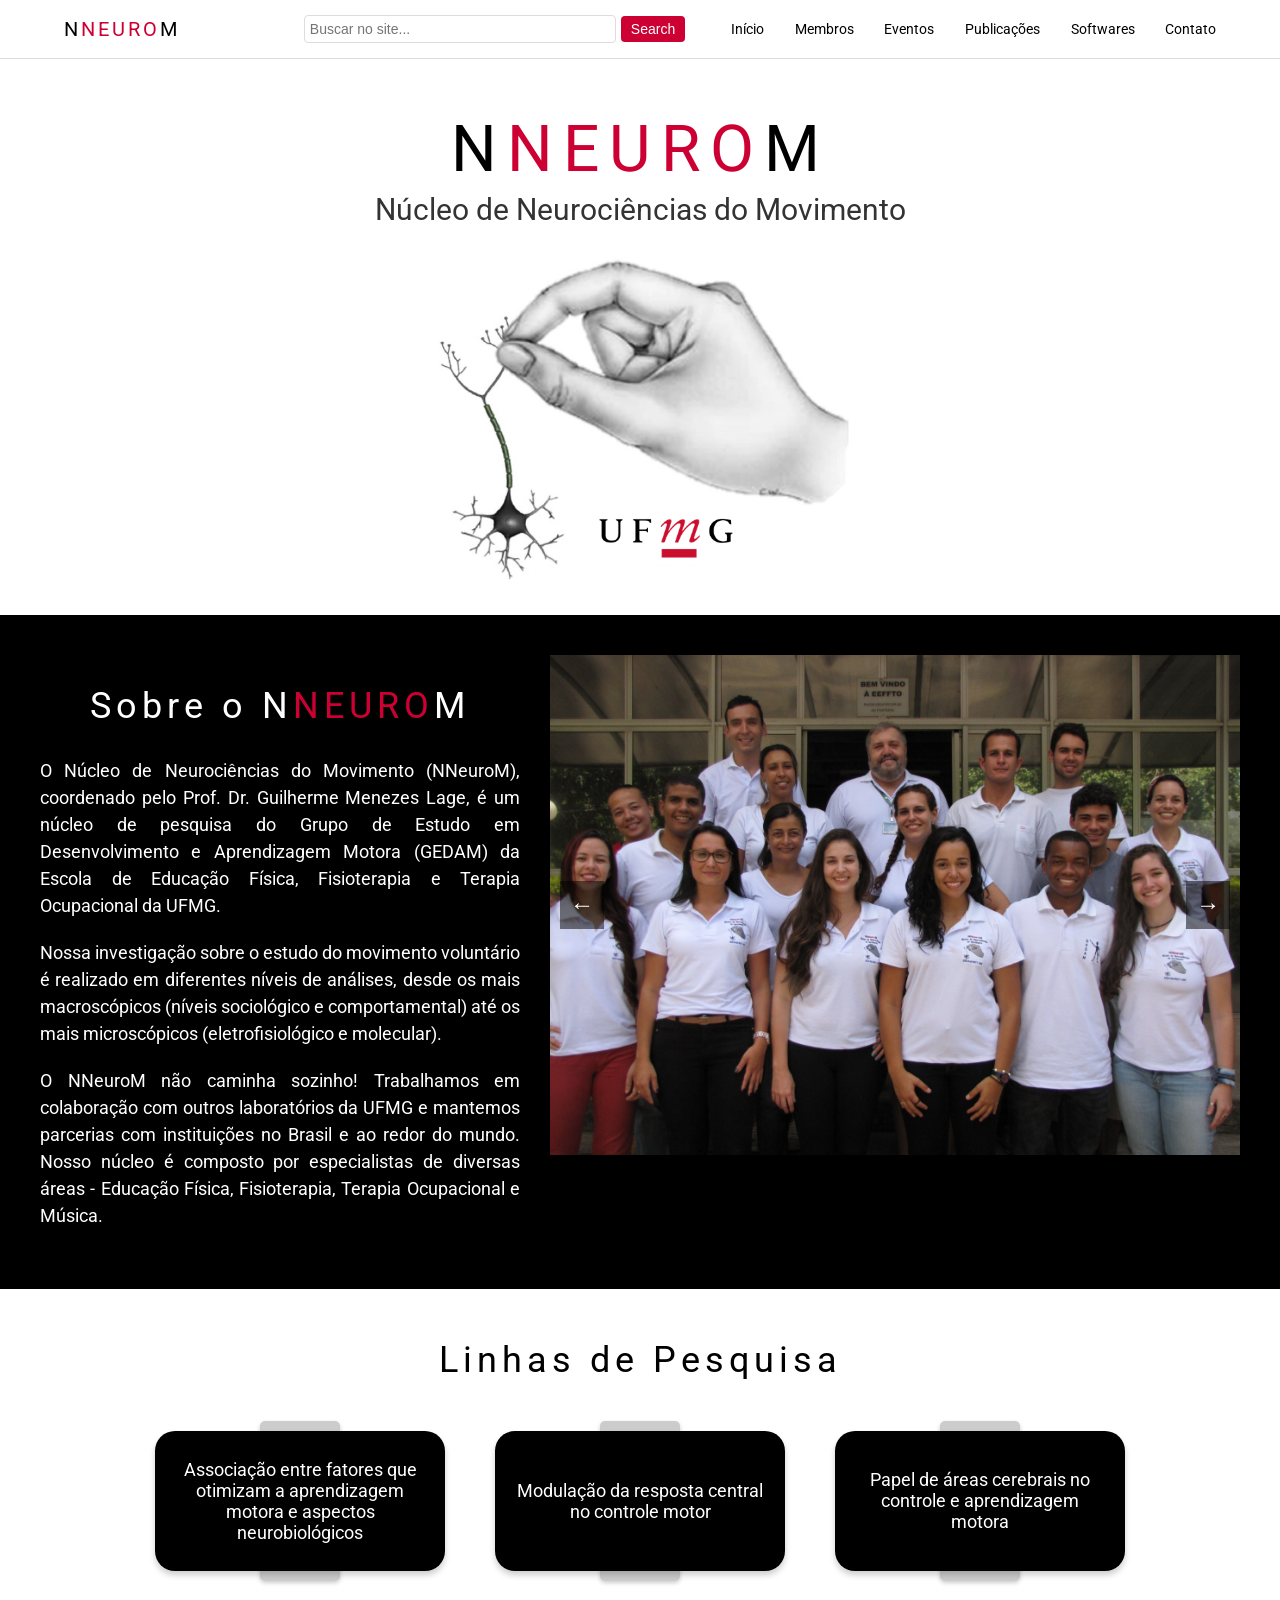
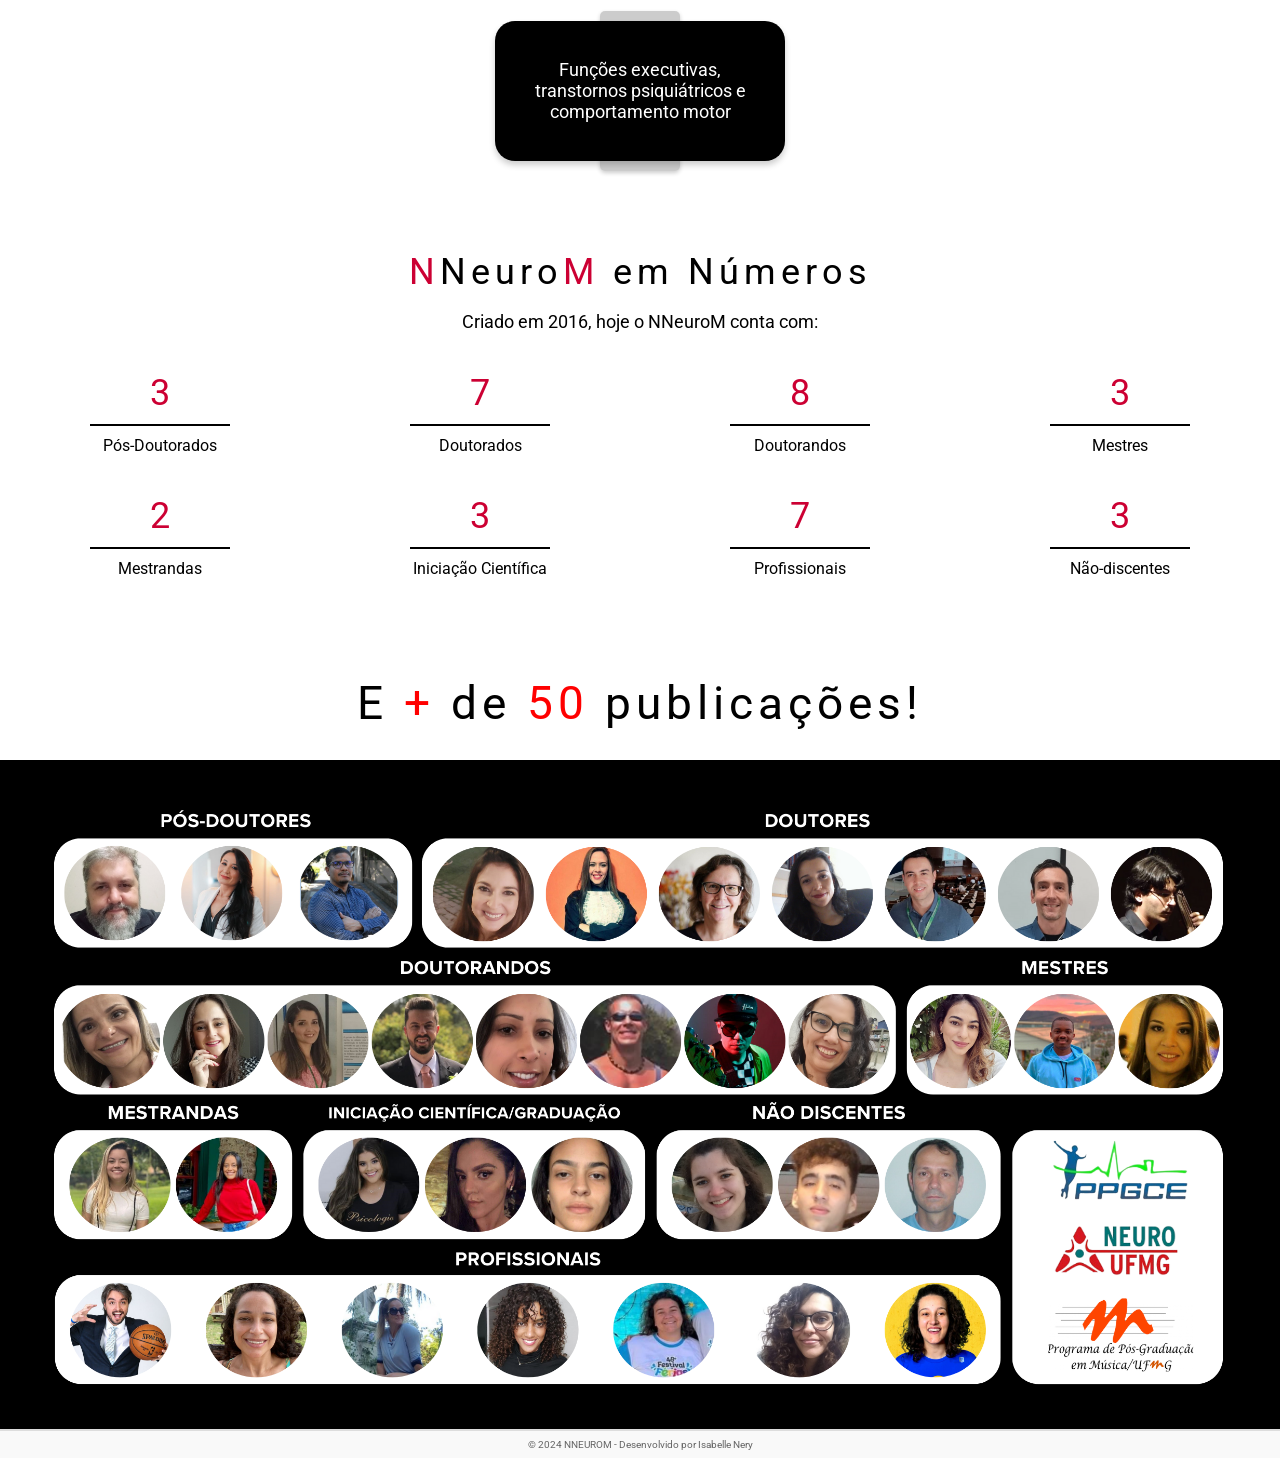
==== index.html @ 749519cb "Update index.html" ====
<!DOCTYPE html>
<html lang="pt-br">

<head>
    <meta charset="UTF-8">
    <meta name="viewport" content="width=device-width, initial-scale=1.0">
    <title>Início - NNeuroM</title>
    <link rel="preconnect" href="https://fonts.googleapis.com">
    <link rel="preconnect" href="https://fonts.gstatic.com" crossorigin>
    <link href="https://fonts.googleapis.com/css2?family=Roboto:wght@400;700&display=swap" rel="stylesheet">   
</head>

<body>
    <header>
        <div class="logo">
            <a href="index.html">
                <span class="black">N</span><span class="red">NEURO</span><span class="black">M</span>
            </a>
        </div>
        <div class="search-container">
            <input type="text" placeholder="Buscar no site...">
            <button>Search</button>
        </div>
        <nav>
            <ul>
                <li><a href="index.html">Início</a></li>
                <li><a href="membros.html">Membros</a></li>
                <li><a href="eventos.html">Eventos</a></li>
                <li><a href="publicacoes.html">Publicações</a></li>
                <li><a href="softwares.html">Softwares</a></li>
                <li><a href="contato.html">Contato</a></li>
            </ul>
        </nav>
    </header>

    <main>        
        <section class="section-1">
            <h1>
                <span class="black">N</span><span class="red">NEURO</span><span class="black">M</span>
            </h1>
            <h2>Núcleo de Neurociências do Movimento</h2>
            <img src="mao.png" alt="Logo">
        </section>

        <section class="section-2">
            <div class="section-2-left">
                <div class="section-2-text">
                    <h2>
                        Sobre o <span class="white">N</span><span class="red">NEURO</span><span class="white">M</span>
                    </h2>
                    <p>O Núcleo de Neurociências do Movimento (NNeuroM), coordenado pelo Prof. Dr. Guilherme Menezes Lage, é um núcleo de pesquisa do Grupo de Estudo em Desenvolvimento e Aprendizagem Motora (GEDAM) da Escola de Educação Física, Fisioterapia e Terapia Ocupacional da UFMG.</p>
                    <p>Nossa investigação sobre o estudo do movimento voluntário é realizado em diferentes níveis de análises, desde os mais macroscópicos (níveis sociológico e comportamental) até os mais microscópicos (eletrofisiológico e molecular).</p>
                    <p>O NNeuroM não caminha sozinho! Trabalhamos em colaboração com outros laboratórios da UFMG e mantemos parcerias com instituições no Brasil e ao redor do mundo. Nosso núcleo é composto por especialistas de diversas áreas - Educação Física, Fisioterapia, Terapia Ocupacional e Música.</p>
                </div>
            </div>
            <div class="gallery">
                <button class="arrow left" onclick="prevImage()">&#8592;</button>
                <img src="galeria7.jpg" alt="Imagem 1" class="active">
                <img src="galeria1.jpg" alt="Imagem 2">
                <img src="galeria11.jpg" alt="Imagem 3">
                <img src="galeria12.jpg" alt="Imagem 4">
                <img src="galeria13.jpeg" alt="Imagem 5">
                <img src="galeria2.jpg" alt="Imagem 6">
                <img src="galeria3.jpg" alt="Imagem 7">
                <img src="galeria4.jpg" alt="Imagem 8">
                <img src="galeria6.jpg" alt="Imagem 9">
                <img src="galeria8.jpg" alt="Imagem 10">
                <img src="galeria9.jpg" alt="Imagem 11">
                <button class="arrow right" onclick="nextImage()">&#8594;</button>
            </div>
        </section>

        <section class="section-3">
            <h2>Linhas de Pesquisa</h2>           
            <div class="research-container">
                <div class="research-item">
                    <p>Associação entre fatores que otimizam a aprendizagem motora e aspectos neurobiológicos</p>
                </div>
                <div class="research-item">
                    <p>Modulação da resposta central no controle motor</p>
                </div>
                <div class="research-item">
                    <p>Papel de áreas cerebrais no controle e aprendizagem motora</p>
                </div>
                <div class="research-item">
                    <p>Funções executivas, transtornos psiquiátricos e comportamento motor</p>
                </div>
            </div>
        </section>
     
        <section class="section-4">
            <h2><span class="red">N</span>Neuro<span class="red">M</span> em Números</h2>
            <p>Criado em 2016, hoje o NNeuroM conta com:</p>
            <div class="numbers-container">
                <div class="number-item">
                    <h3 class="number red">3</h3>
                    <div class="divider"></div>
                    <p>Pós-Doutorados</p>
                </div>
                <div class="number-item">
                    <h3 class="number red">7</h3>
                    <div class="divider"></div>
                    <p>Doutorados</p>
                </div>
                <div class="number-item">
                    <h3 class="number red">8</h3>
                    <div class="divider"></div>
                    <p>Doutorandos</p>
                </div>
                <div class="number-item">
                    <h3 class="number red">3</h3>
                    <div class="divider"></div>
                    <p>Mestres</p>
                </div>
                <div class="number-item">
                    <h3 class="number red">2</h3>
                    <div class="divider"></div>
                    <p>Mestrandas</p>
                </div>
                <div class="number-item">
                    <h3 class="number red">3</h3>
                    <div class="divider"></div>
                    <p>Iniciação Científica</p>
                </div>
                <div class="number-item">
                    <h3 class="number red">7</h3>
                    <div class="divider"></div>
                    <p>Profissionais</p>
                </div>
                <div class="number-item">
                    <h3 class="number red">3</h3>
                    <div class="divider"></div>
                    <p>Não-discentes</p>
                </div>
            </div>
        </section>

        <section class="section-5">
            <h1><span style="color: black;">E </span><span style="color: red;">+</span><span style="color: black;"> de </span><span style="color: red;">50</span><span style="color: black;"> publicações! </span></h1>
        </section>
        
        <section class="section-6">
            <img src="galeria16.png" alt="NNEUROM">
        </section>    
        
        
    </main>

    <footer>
        <p>&copy; 2024 NNEUROM - Desenvolvido por Isabelle Nery</p>
    </footer>

    <script>
        let currentImageIndex = 0;
        const images = document.querySelectorAll(".gallery img");

        function showImage(index) {
            images.forEach((img, i) => {
                img.classList.toggle("active", i === index);
            });
        }

        function prevImage() {
            currentImageIndex = (currentImageIndex - 1 + images.length) % images.length;
            showImage(currentImageIndex);
        }

        function nextImage() {
            currentImageIndex = (currentImageIndex + 1) % images.length;
            showImage(currentImageIndex);
        }
    </script>
    
    <style>  
        
    body {
        font-family: 'Roboto', sans-serif;
        margin: 0;
        padding: 0;
    }

    header {
        display: flex;
        flex-wrap: wrap;
        justify-content: space-between;
        align-items: center;
        padding: 15px 5%;
        background-color: #fff;
        color: #333;
        border-bottom: 1px solid #ddd;
    }

    .logo {
        flex: 1 1 auto;
        text-align: left;
    }

    .logo a {
        text-decoration: none;
        font-size: 20px;
        font-weight: normal;
        color: #333;
        letter-spacing: 3px;
    }

    .logo a .red {
        color: #CC0033;
    }

    .logo a .black {
        color: #000;
    }

    .search-container {
        flex: 2 1 auto;
        display: flex;
        justify-content: center;
        align-items: center;
    }

    .search-container input {
        padding: 5px;
        font-size: 14px;
        border: 1px solid #ddd;
        border-radius: 4px;
        outline: none;
        width: 100%;
        max-width: 300px;
    }

    .search-container button {
        padding: 5px 10px;
        font-size: 14px;
        background-color: #CC0033;
        color: white;
        border: none;
        border-radius: 4px;
        cursor: pointer;
        margin-left: 5px;
    }

    .search-container button:hover {
        background-color: darkred;
    }

    nav {
        flex: 1 1 auto;
        text-align: right;
    }

    nav ul {
        list-style: none;
        font-size: 14px;
        display: flex;
        gap: 15px;
        padding: 0;
        margin: 0;
        justify-content: space-around;
        flex-wrap: nowrap;
    }

    nav ul li {
        flex: 1 1 auto;
        white-space: nowrap;
    }

    nav ul li a {
        text-decoration: none;
        color: #000;
        font-weight: normal;
        font-size: 14px;
        transition: color 0.3s;
    }

    nav ul li a:hover {
        color: red;
    }

/* Responsividade header */
    @media (max-width: 768px) {
        header {
            flex-direction: column;
            align-items: stretch;
        }

        nav ul {
            justify-content: center;
            gap: 8px;
        }

        .search-container {
            display: none;
        }

        nav {
            order: 2;
        }

        .logo {
            order: 1;
            text-align: center;
            margin-bottom: 10px;
        }
    }
        
    .section-1 {
        text-align: center;
        margin: 30px 5%;
    }

    .section-1 h1 {
        font-size: clamp(40px, 5vw, 70px);
        color: #333;
        margin-bottom: 5px;
        font-weight: normal;
        letter-spacing: 10px;
    }

    .section-1 h1 .red {
        color: #CC0033;
    }

    .section-1 h1 .black {
        color: #000;
    }        

    .section-1 h2 {
        font-size: clamp(20px, 3vw, 30px);
        color: #333;
        margin-top: 0;
        margin-bottom: 10px;
        font-weight: normal;
    }

    .section-1 img {
            max-width: 40%;
            height: auto;
            display: block;
            margin-left: auto;
            margin-right: auto;
        }

/* Responsividade imagem seção 1 */
    @media (max-width: 768px) {
        .section-1 img {
            max-width: 90%; /* Reduz o tamanho máximo em telas menores */
        }
    }

    .section-2 {
        display: flex;
        justify-content: space-between;
        align-items: flex-start;
        padding: 40px;
        background-color: #000;
        color: #fff;
        gap: 30px;
    }
    
    .red {
        color: #CC0033; /* Cor vermelha */
    }

    .white {
    color: #fff;
    }
        
    .section-2-left {
        flex: 1; 
        max-width: 40%;
    }
    
    .section-2-text {
        margin-bottom: 10px;
    }
    
    .section-2-text h2 {
        font-size: 36px;
        margin-bottom: 30px;
        text-align: center;
        font-weight: normal;
        letter-spacing: 5px;
    }
        
    .section-2-text p {
        font-size: 18px;
        line-height: 1.5;
        margin-bottom: 20px;
        text-align: justify;
    }
    
    .gallery {
        flex: 1;
        position: relative;
        width: 50%;
        max-width: 800px;
        height: 500px; 
        overflow: hidden; 
        background-color: #000; 
    }
        
    .gallery img {
        width: 100%;
        height: 100%;
        object-fit: cover;
        display: none;
    }
    
    .gallery img.active {
        display: block;
    }
    
    .gallery .arrow {
        position: absolute;
        top: 50%;
        transform: translateY(-50%);
        font-size: 24px;
        color: #fff;
        background-color: rgba(0, 0, 0, 0.5);
        border: none;
        cursor: pointer;
        padding: 10px;
        z-index: 10;
    }
        
    .gallery .arrow.left {
        left: 10px;
    }
    
    .gallery .arrow.right {
        right: 10px;
    }

/* Responsividade seção 2 */
    @media (max-width: 768px) {
    .section-2 {
        flex-direction: column; /* Alinha os itens em uma única coluna */
        align-items: center; /* Centraliza os itens na coluna */
    }

    .section-2-left {
        max-width: 100%; /* O texto ocupa toda a largura da tela */
        margin-bottom: 1px; /* Adiciona espaço entre o texto e a galeria */
    }

    .gallery {
        width: 100%; /* A galeria ocupa toda a largura disponível */
        max-width: none; /* Remove restrições de largura máxima */
        height: 300px; /* Define uma altura fixa para a galeria */
        overflow: hidden; /* Garante que o conteúdo não extrapole a área da galeria */    
    }

    .gallery img {
        width: 100%; /* Garante que a imagem ocupe a largura da galeria */
        height: 100%; /* Ajusta a imagem para ocupar a altura fixa */
        object-fit: cover; /* Preenche a área sem distorcer a imagem */
    }

    .section-2-text h2 {
        font-size: 26px; /* Diminui o título para telas menores */
    }

    .section-2-text p {
        font-size: 14px; /* Diminui o tamanho do texto dos parágrafos */
    }
        
}      

    .section-3 {
        text-align: center;
        padding: 20px 20px;
        background-color: #fff;
    }

    .section-3 h2 {
        font-size: 36px;
        margin-bottom: 50px;
        color: #000;
        font-weight: normal;
        letter-spacing: 5px;
    }

    .research-container {
        display: flex;
        justify-content: center;
        flex-wrap: wrap;
        gap: 50px;
    }

    .research-item {
        background-color: #000;
        color: #fff;
        border-radius: 20px;
        width: 250px;
        height: 100px;
        padding: 20px;
        text-align: center;
        position: relative;
        box-shadow: 0 4px 6px rgba(0, 0, 0, 0.2);
        display: flex;
        align-items: center;
        justify-content: center;
    }

    .research-item p {
        font-size: 18px;
        margin: 0;
    }

    .research-item::before,
    .research-item::after {
        content: "";
        position: absolute;
        width: 80px;
        height: 20px;
        background-color: rgba(0, 0, 0, 0.2);
        border-radius: 5px;
        box-shadow: 0 2px 4px rgba(0, 0, 0, 0.2);
        z-index: 1;
    }

    .research-item::before {
        top: -10px;
        left: 50%;
        transform: translateX(-50%);
    }

    .research-item::after {
        bottom: -10px;
        left: 50%;
        transform: translateX(-50%);
    }

/* Responsividade seção 3 */
    @media (max-width: 768px) {
        .section-3 h2 {
            font-size: 30px;
        }
        
        .research-item p {
        font-size: 14px;
        }     
    }    
      
    .section-4 {
        text-align: center;
        padding: 40px 20px;
        background-color: #fff;
        color: #000;
    }
    
    .section-4 h2 {
        font-size: 36px;
        font-weight: normal;
        letter-spacing: 5px;
        margin-bottom: 10px;
    }
    
    .section-4 p {
        font-size: 18px;
        margin-bottom: 40px;
    }
    
    .numbers-container {
        display: grid;
        grid-template-columns: repeat(4, 1fr);
        gap: 40px;
        justify-content: center;
    }
    
    .number-item {
        text-align: center;
    }
    
    .number {
        font-size: 36px;
        font-weight: normal;
        margin: 0;
    }
    
    .red {
        color: #CC0033; /* Vermelho */
    }
    
    .divider {
        width: 50%;
        height: 2px;
        background-color: #000;
        margin: 10px auto;
    }
    
    .number-item p {
        font-size: 16px;
        margin: 0;
        color: #000;
    }

/* Responsividade para telas menores */
        @media (max-width: 768px) {
        .numbers-container {
            grid-template-columns: repeat(2, 1fr); /* Ajusta para 2 colunas em telas pequenas */
        }
    }

    .section-5 {
        text-align: center;
        padding: 20px 10px;
        background-color: #fff;
        color: #000;
    }
    
    .section-5 h1 {
        font-size: 46px;
        font-weight: normal;
        letter-spacing: 5px;
        margin-bottom: 10px;
    }
    
    .section-1 h1 .red {
        color: #CC0033;
    }
    

        
    .section-6 {
        background-color: #000;
        color: #fff;
        padding: 40px 20px;
        display: flex;
        justify-content: center;
        align-items: center;
    }

    .section-6 img {
        max-width: 95%;
        height: auto;
        margin: 0 auto; /* Centraliza a imagem */
    }

    /* Responsividade para telas menores */
    @media (max-width: 768px) {
        .section-6 {
            padding: 10px 5px; /* Reduz ainda mais o padding em dispositivos móveis */
        }
    
        .section-6 img {
            max-width: 100%; /* Ajusta a largura máxima da imagem */
        }
        
        .number {
            font-size: 24px;
            font-weight: normal;
            margin: 0;
        }

        .number-item p {
        font-size: 12px;
        margin: 0;
        color: #000;
        }
    }
        
    footer {
        background-color: #f9f9f9;
        text-align: center;
        padding: 8px 0;
        font-size: 10px;
        color: #666;
        border-top: 2px solid #ddd;
    }

    footer p {
        margin: 0;
    }

</style>    
</body>    
</html>
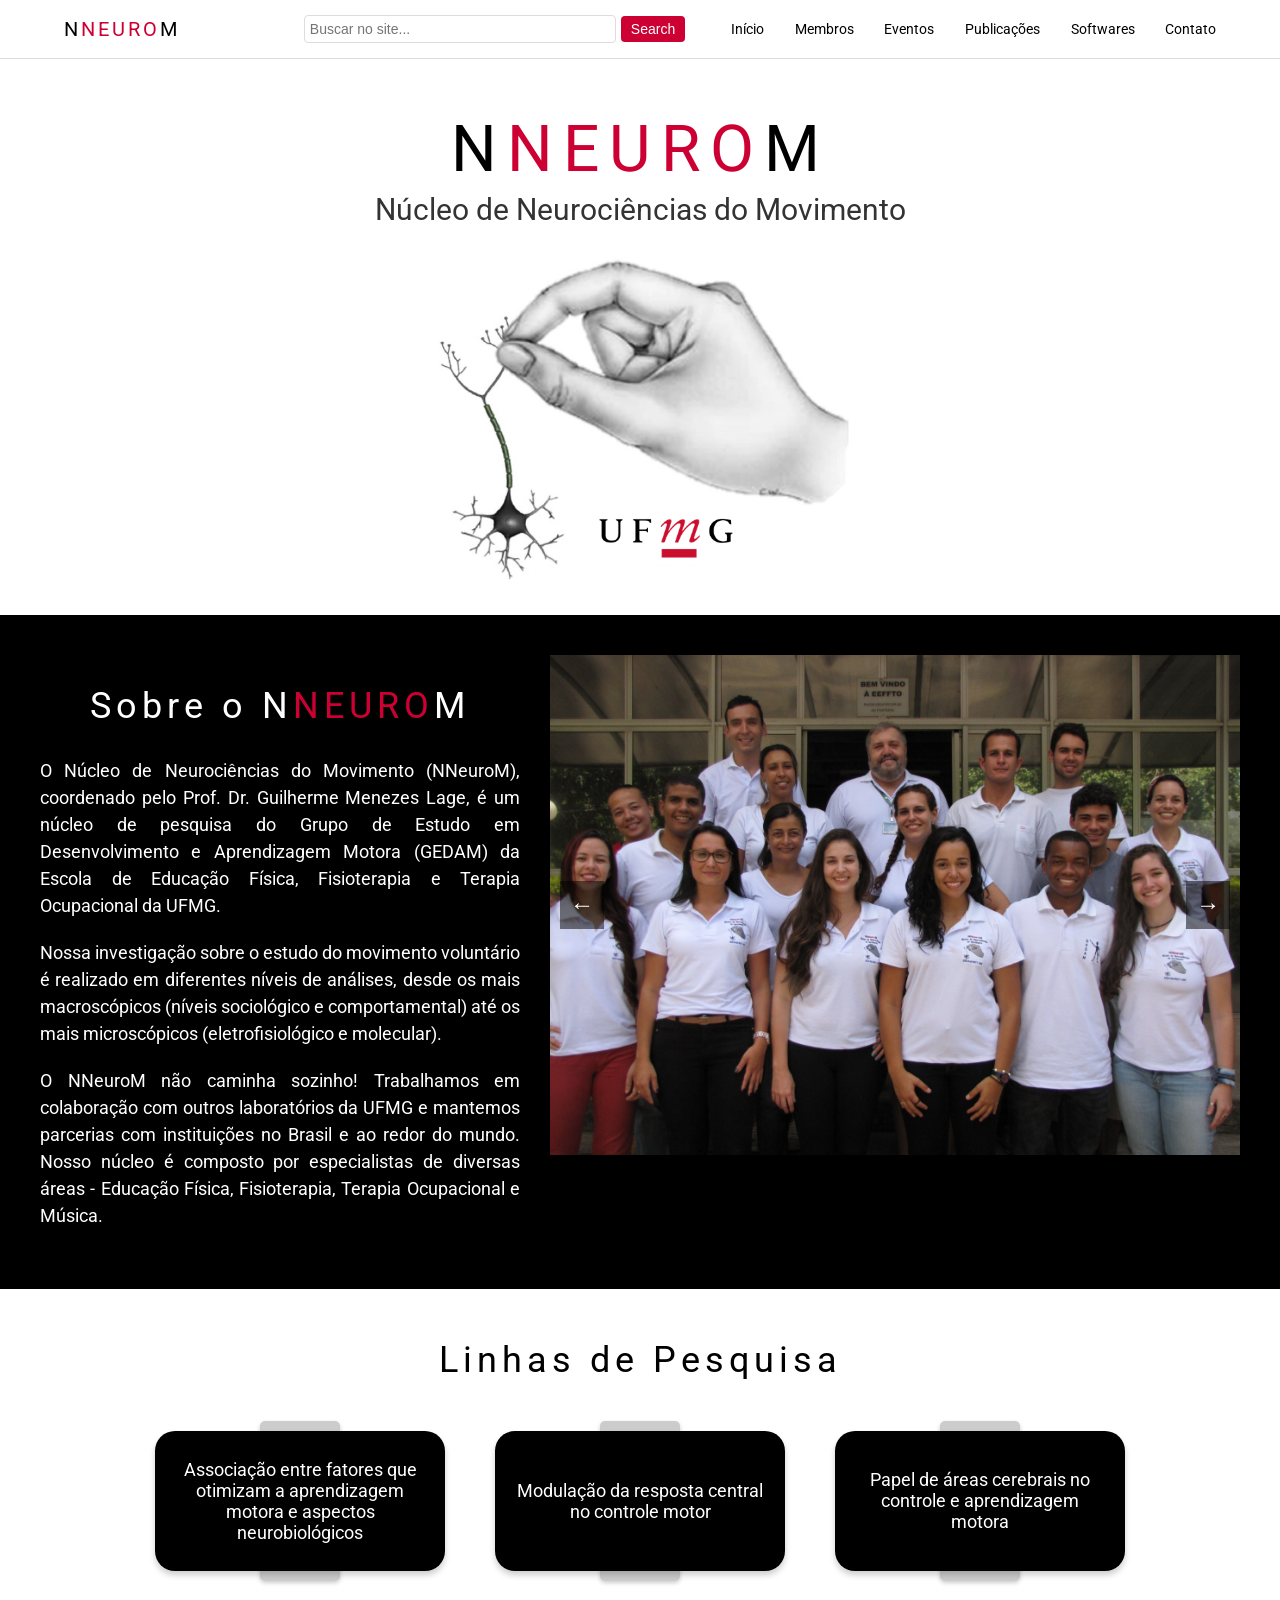
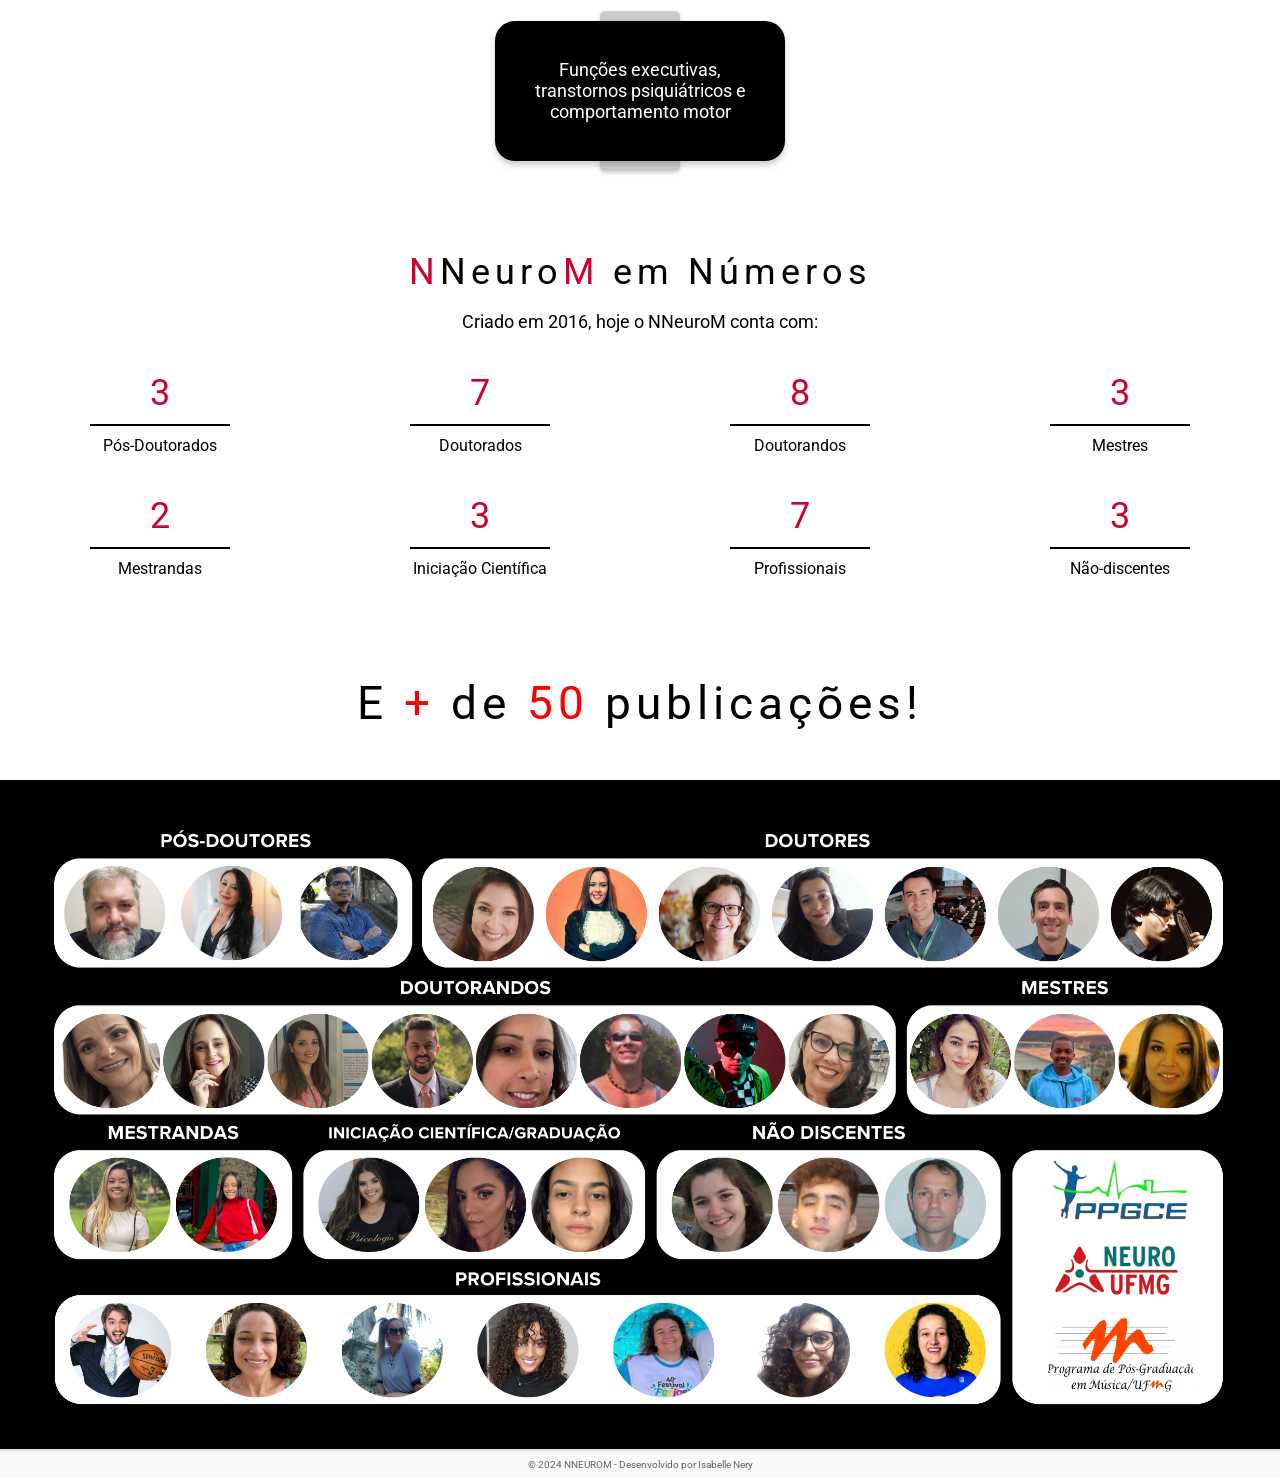
==== commit 4e7e3695: "Update index.html" ====
--- a/index.html
+++ b/index.html
@@ -541,7 +541,8 @@
         font-size: 14px;
         }     
     }    
-      
+
+        
     .section-4 {
         text-align: center;
         padding: 40px 20px;
@@ -595,7 +596,7 @@
         color: #000;
     }
 
-/* Responsividade para telas menores */
+/* Responsividade seção 4 */
         @media (max-width: 768px) {
         .numbers-container {
             grid-template-columns: repeat(2, 1fr); /* Ajusta para 2 colunas em telas pequenas */
@@ -613,13 +614,13 @@
         font-size: 46px;
         font-weight: normal;
         letter-spacing: 5px;
-        margin-bottom: 10px;
-    }
-    
-    .section-1 h1 .red {
+        margin-bottom: 30px;
+    }
+    
+    .section-5 h1 .red {
         color: #CC0033;
     }
-    
+
 
         
     .section-6 {
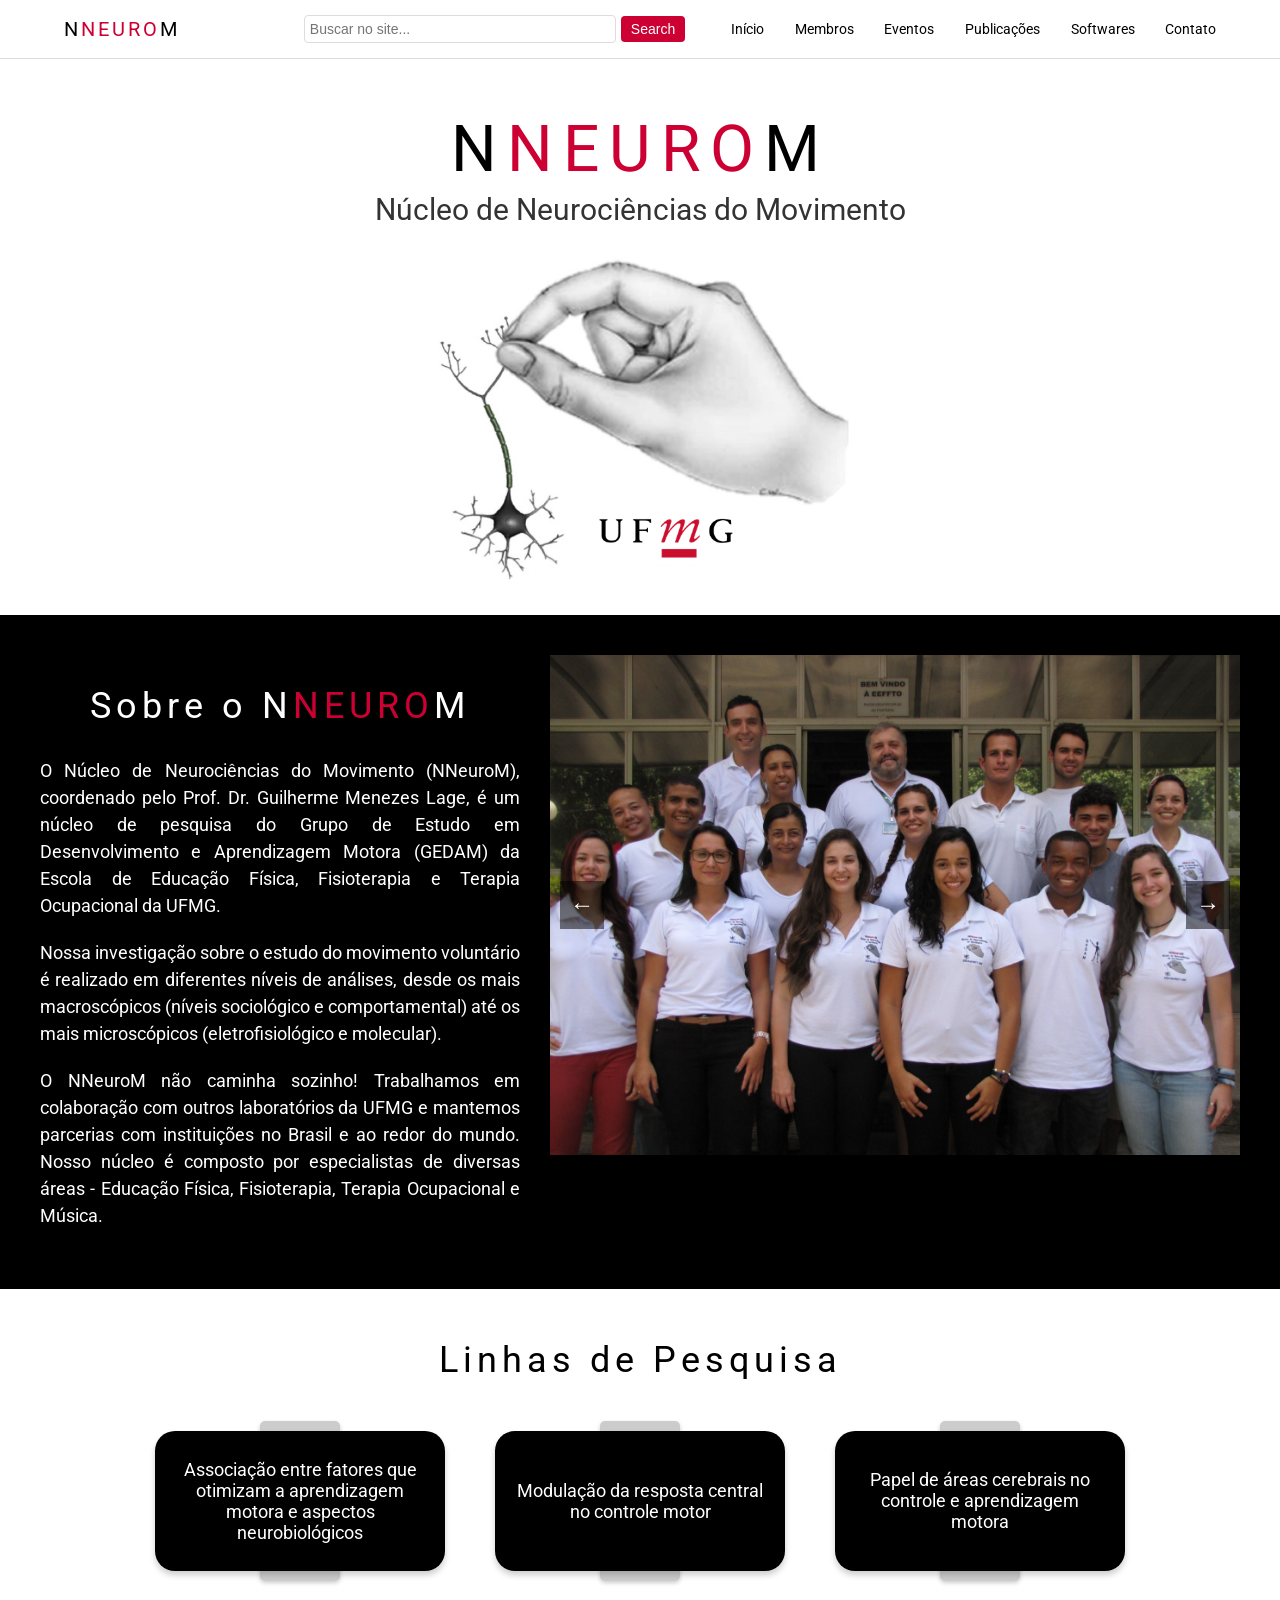
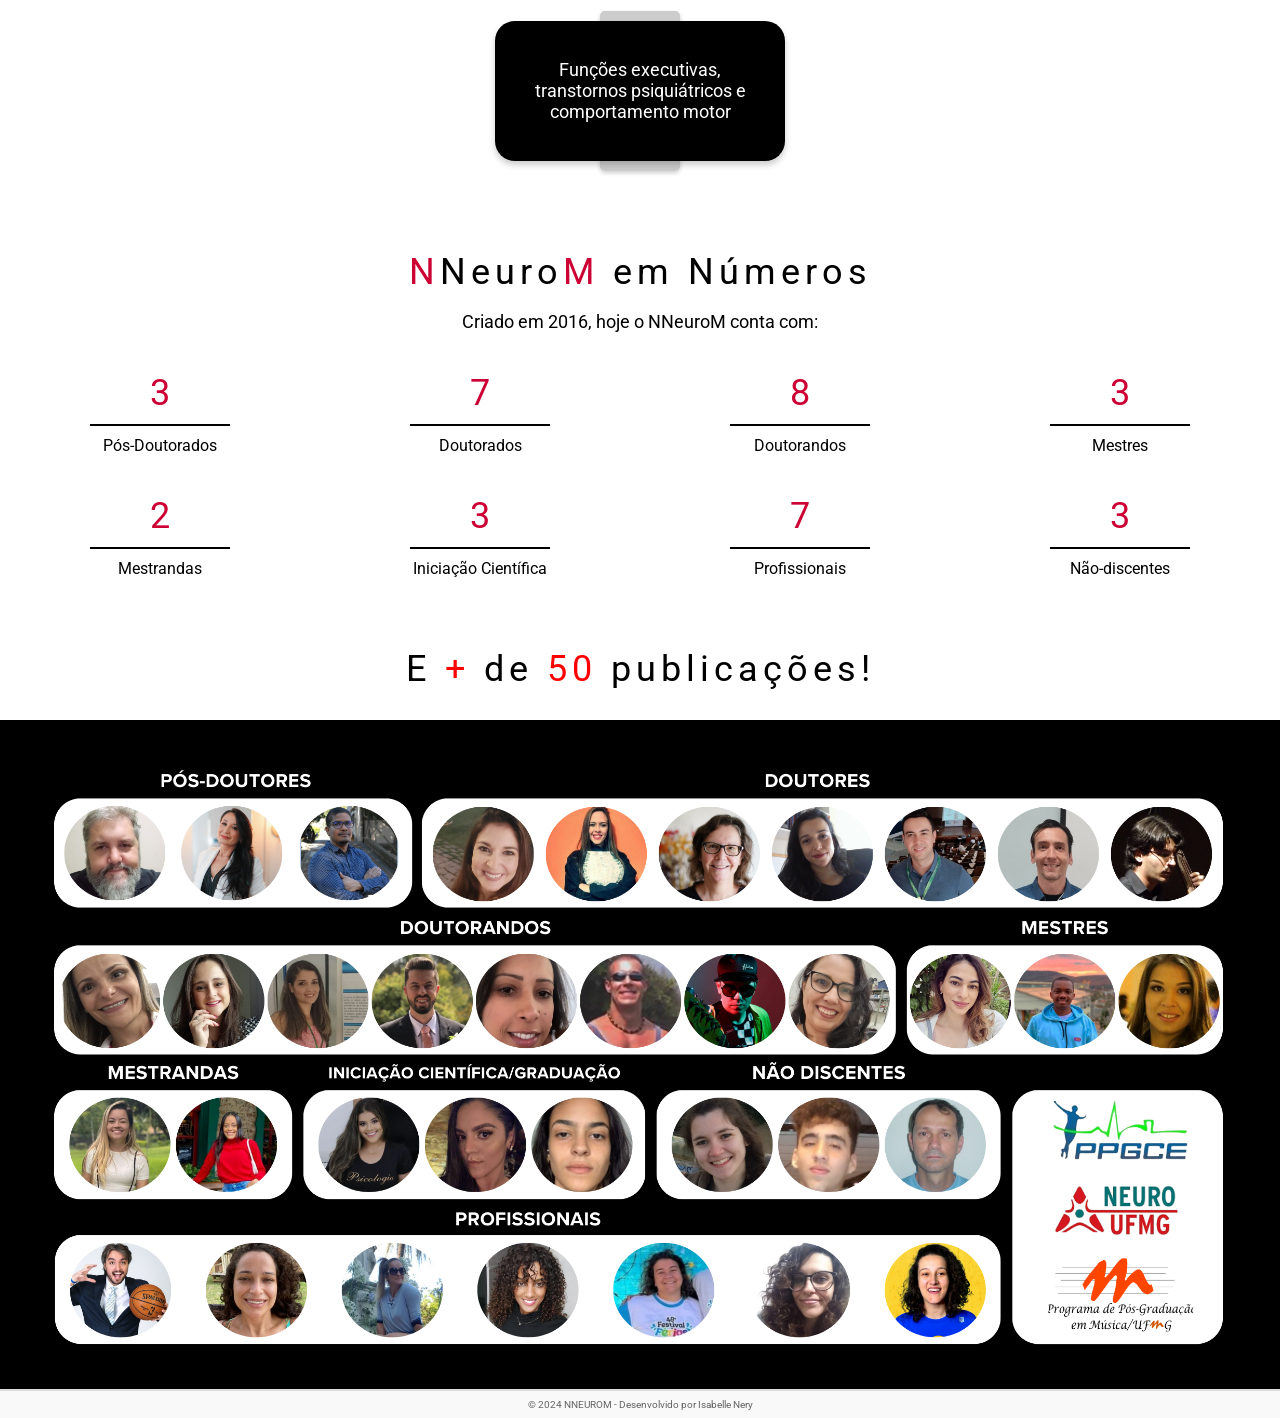
==== commit 2330c76c: "Update index.html" ====
--- a/index.html
+++ b/index.html
@@ -605,20 +605,24 @@
 
     .section-5 {
         text-align: center;
-        padding: 20px 10px;
         background-color: #fff;
         color: #000;
     }
     
     .section-5 h1 {
-        font-size: 46px;
+        font-size: 36px;
         font-weight: normal;
         letter-spacing: 5px;
         margin-bottom: 30px;
+        margin-top: 30px;
     }
     
     .section-5 h1 .red {
         color: #CC0033;
+    }
+
+    .red {
+        color: #CC0033; /* Vermelho */
     }
 
 
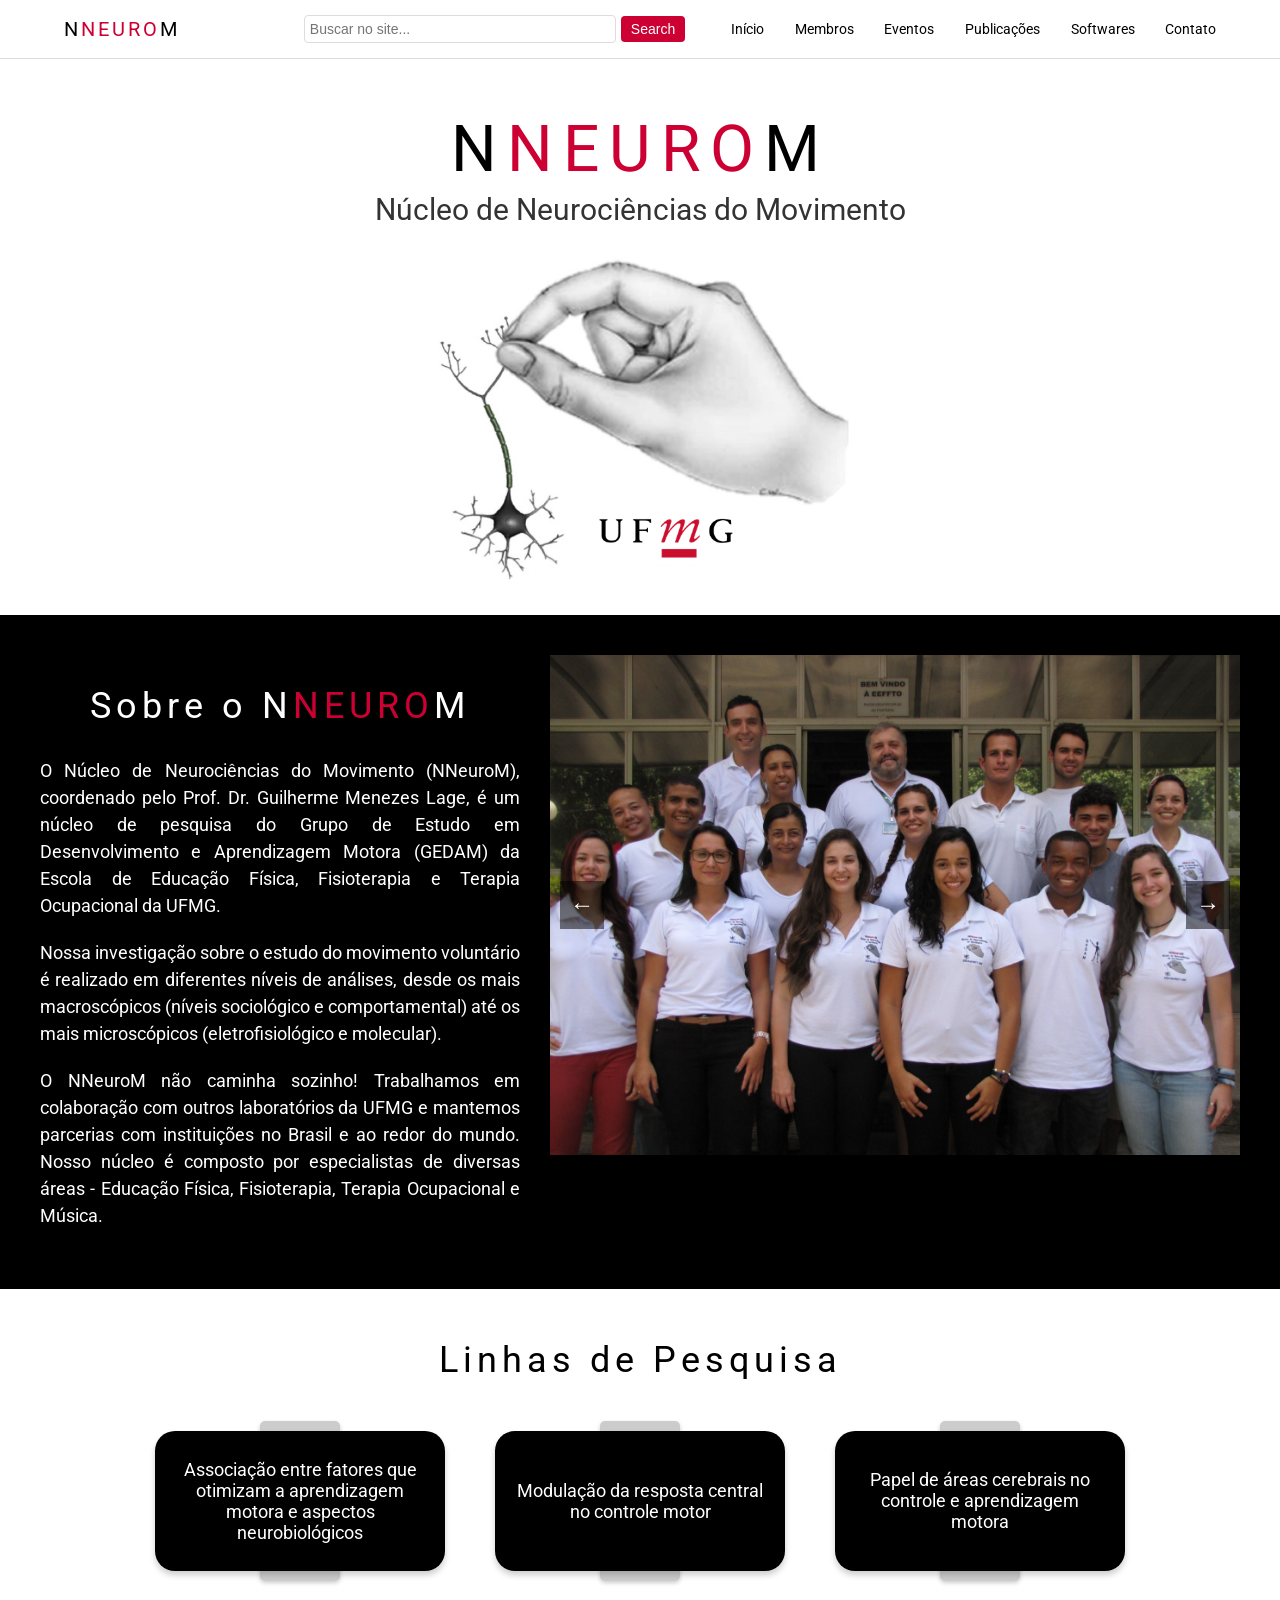
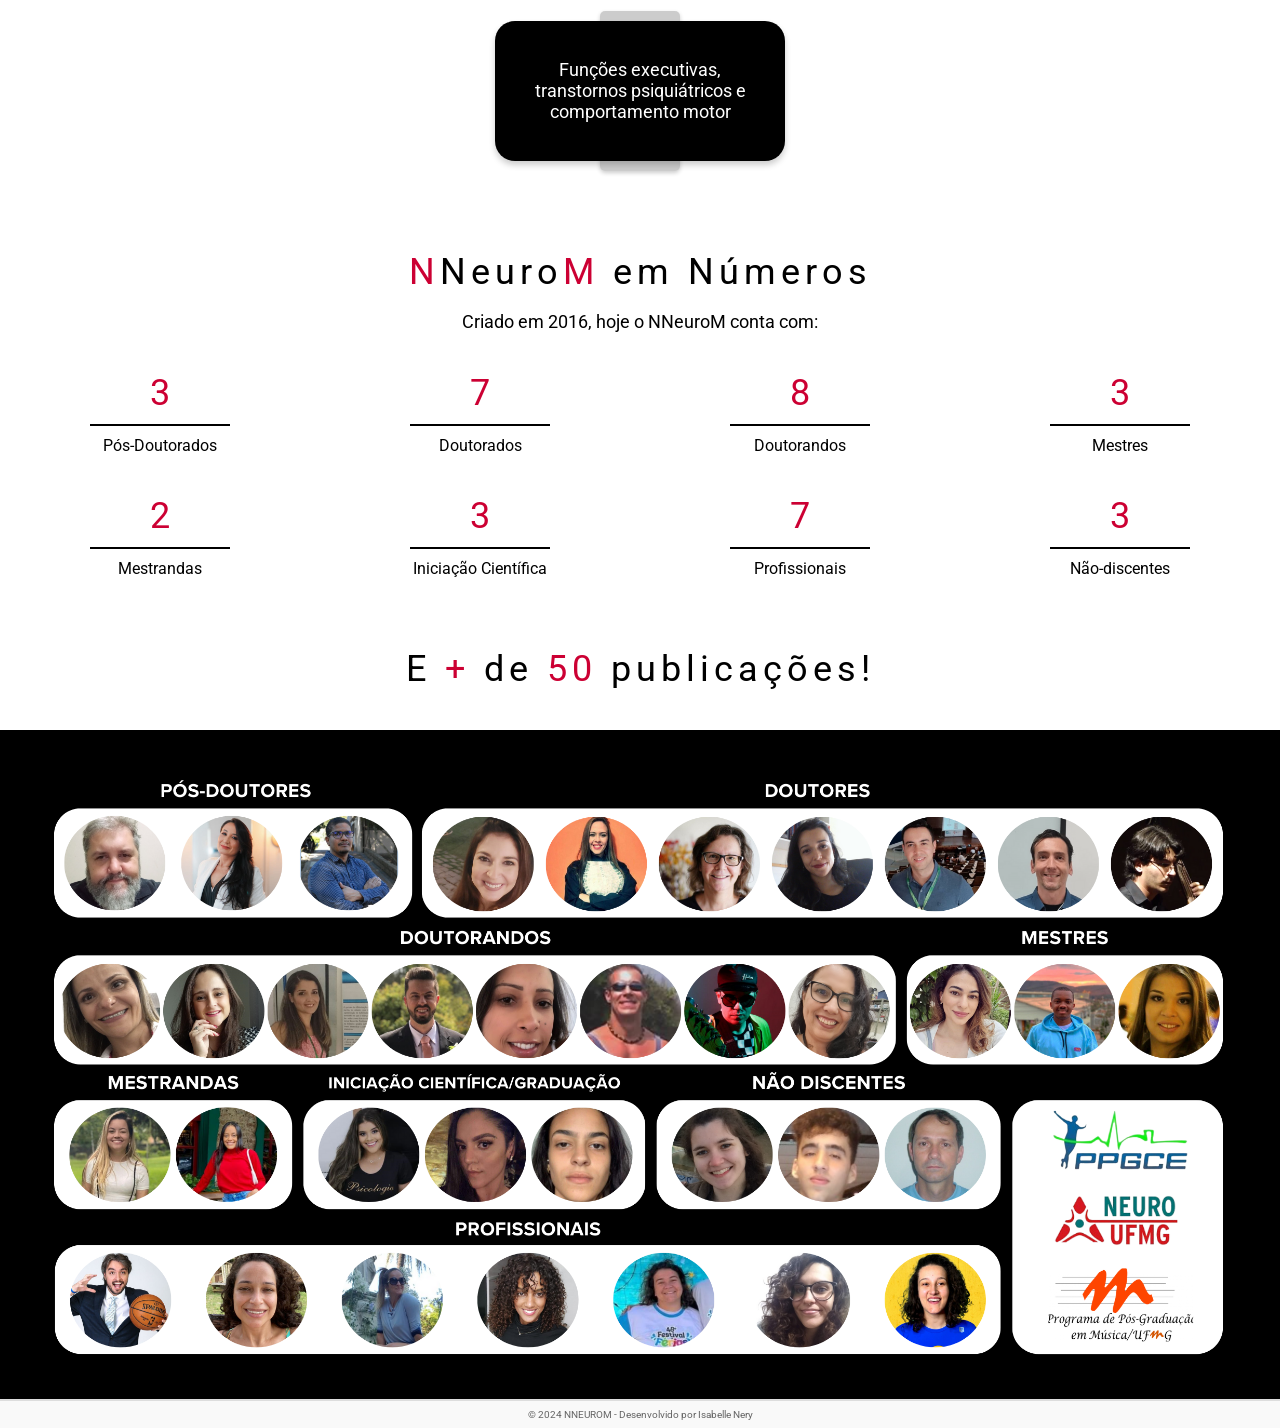
==== commit 7f70ce03: "Update index.html" ====
--- a/index.html
+++ b/index.html
@@ -136,7 +136,7 @@
         </section>
 
         <section class="section-5">
-            <h1><span style="color: black;">E </span><span style="color: red;">+</span><span style="color: black;"> de </span><span style="color: red;">50</span><span style="color: black;"> publicações! </span></h1>
+            <h1><span style="color: black;">E </span><span style="color: #CC0033;">+</span><span style="color: black;"> de </span><span style="color: #CC0033;">50</span><span style="color: black;"> publicações! </span></h1>
         </section>
         
         <section class="section-6">
@@ -613,7 +613,7 @@
         font-size: 36px;
         font-weight: normal;
         letter-spacing: 5px;
-        margin-bottom: 30px;
+        margin-bottom: 40px;
         margin-top: 30px;
     }
     
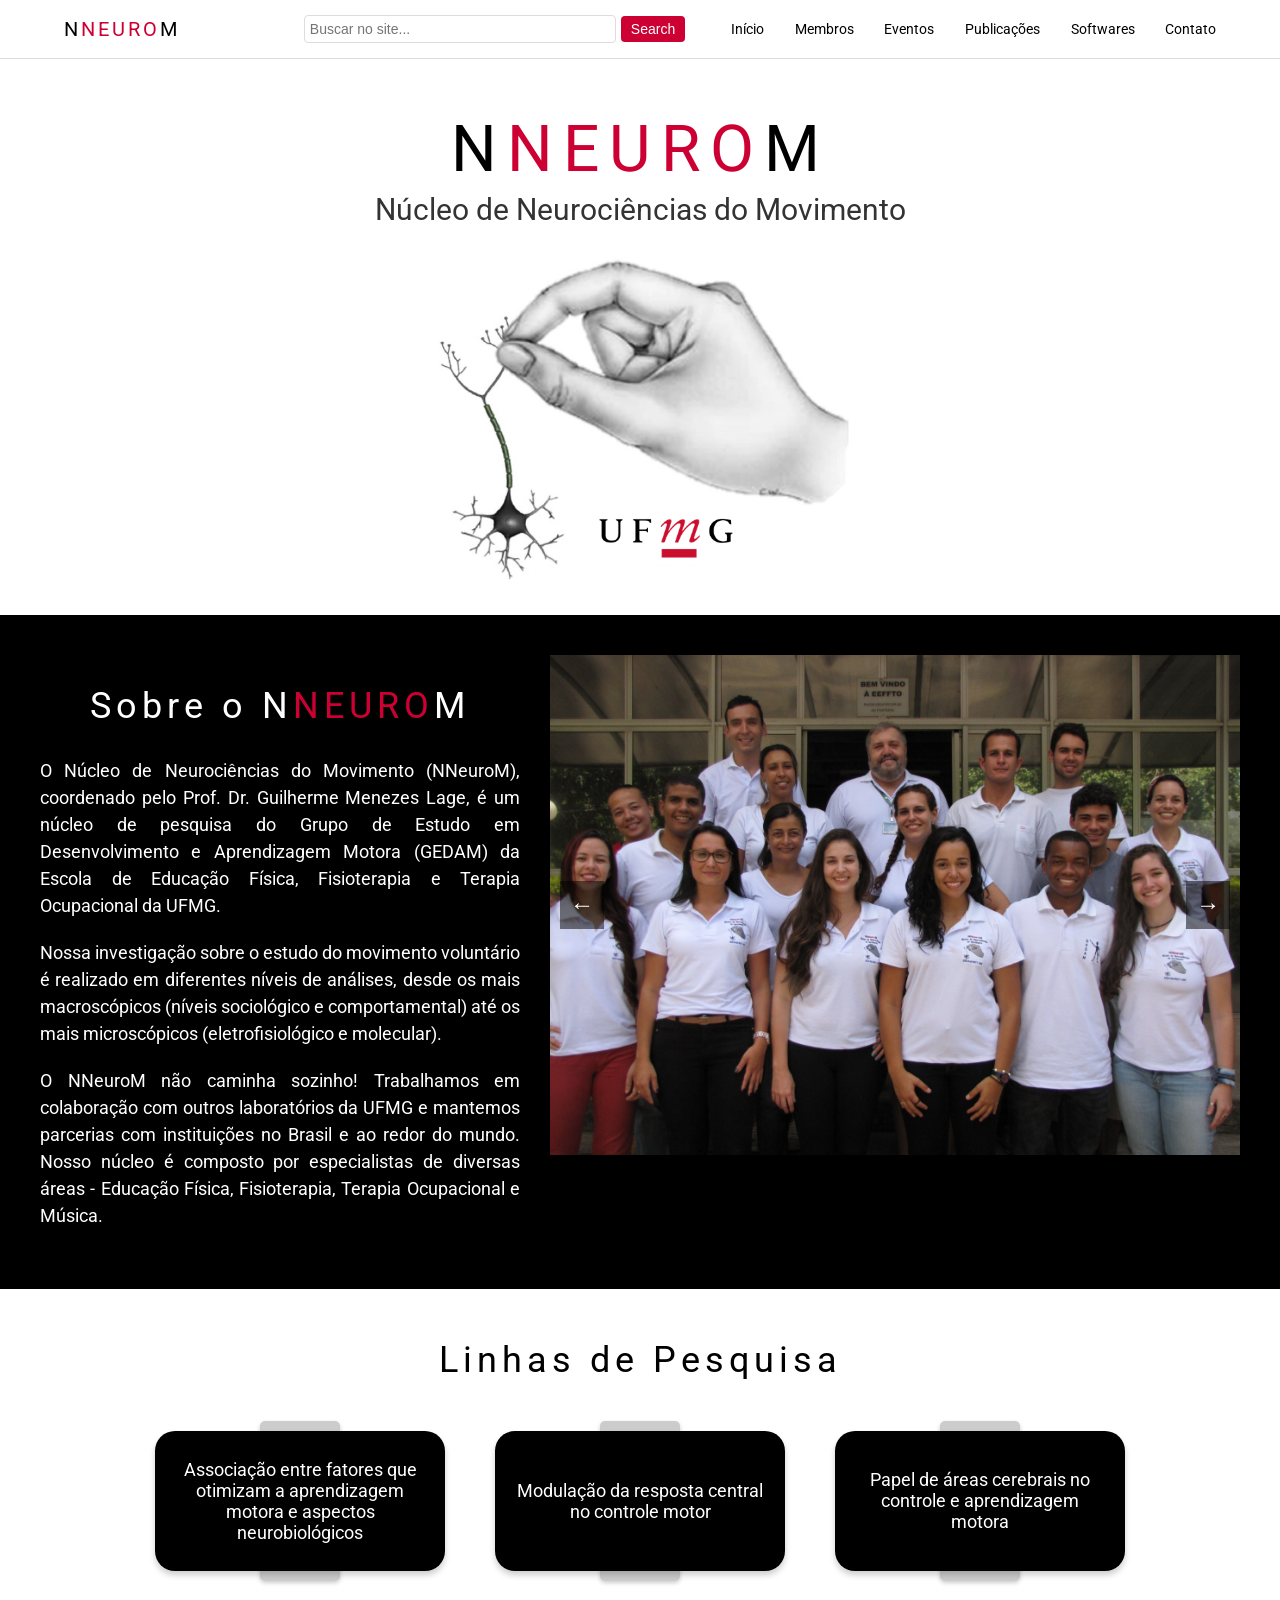
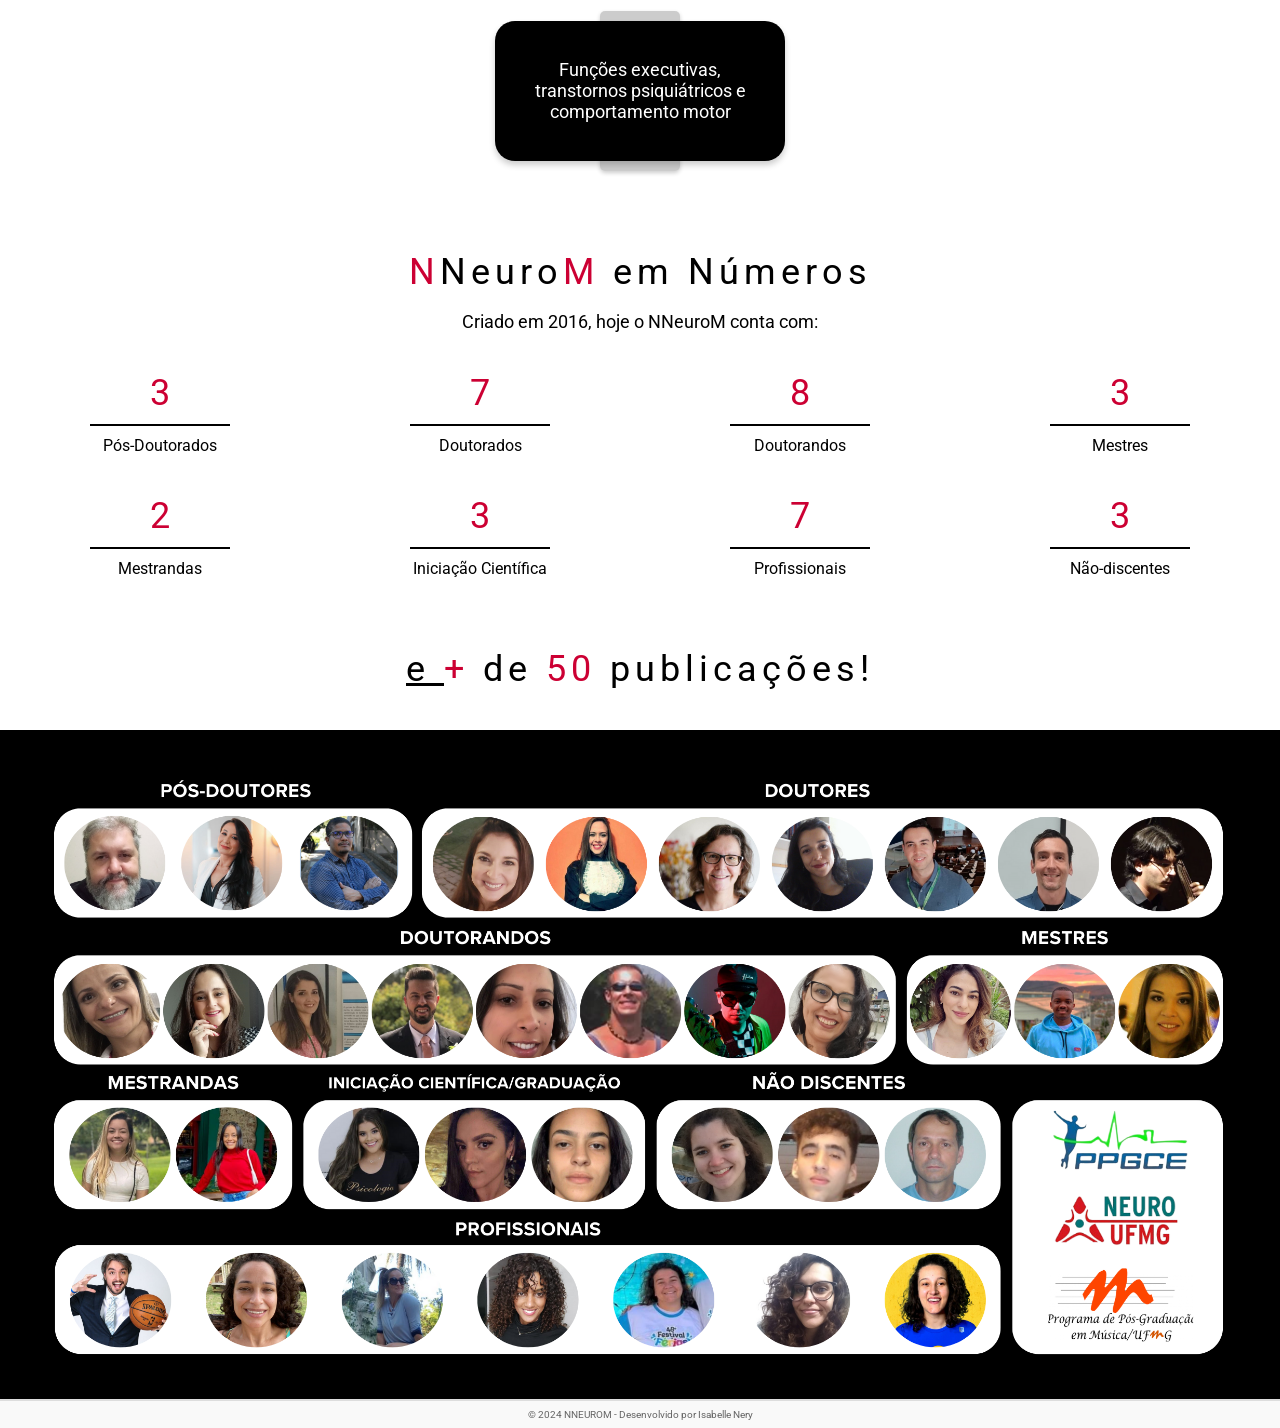
==== commit 124f0846: "Update index.html" ====
--- a/index.html
+++ b/index.html
@@ -136,7 +136,7 @@
         </section>
 
         <section class="section-5">
-            <h1><span style="color: black;">E </span><span style="color: #CC0033;">+</span><span style="color: black;"> de </span><span style="color: #CC0033;">50</span><span style="color: black;"> publicações! </span></h1>
+            <h1><span style="color: black; text-decoration: underline">e </span><span style="color: #CC0033;">+</span><span style="color: black;"> de </span><span style="color: #CC0033;">50</span><span style="color: black;"> publicações! </span></h1>
         </section>
         
         <section class="section-6">
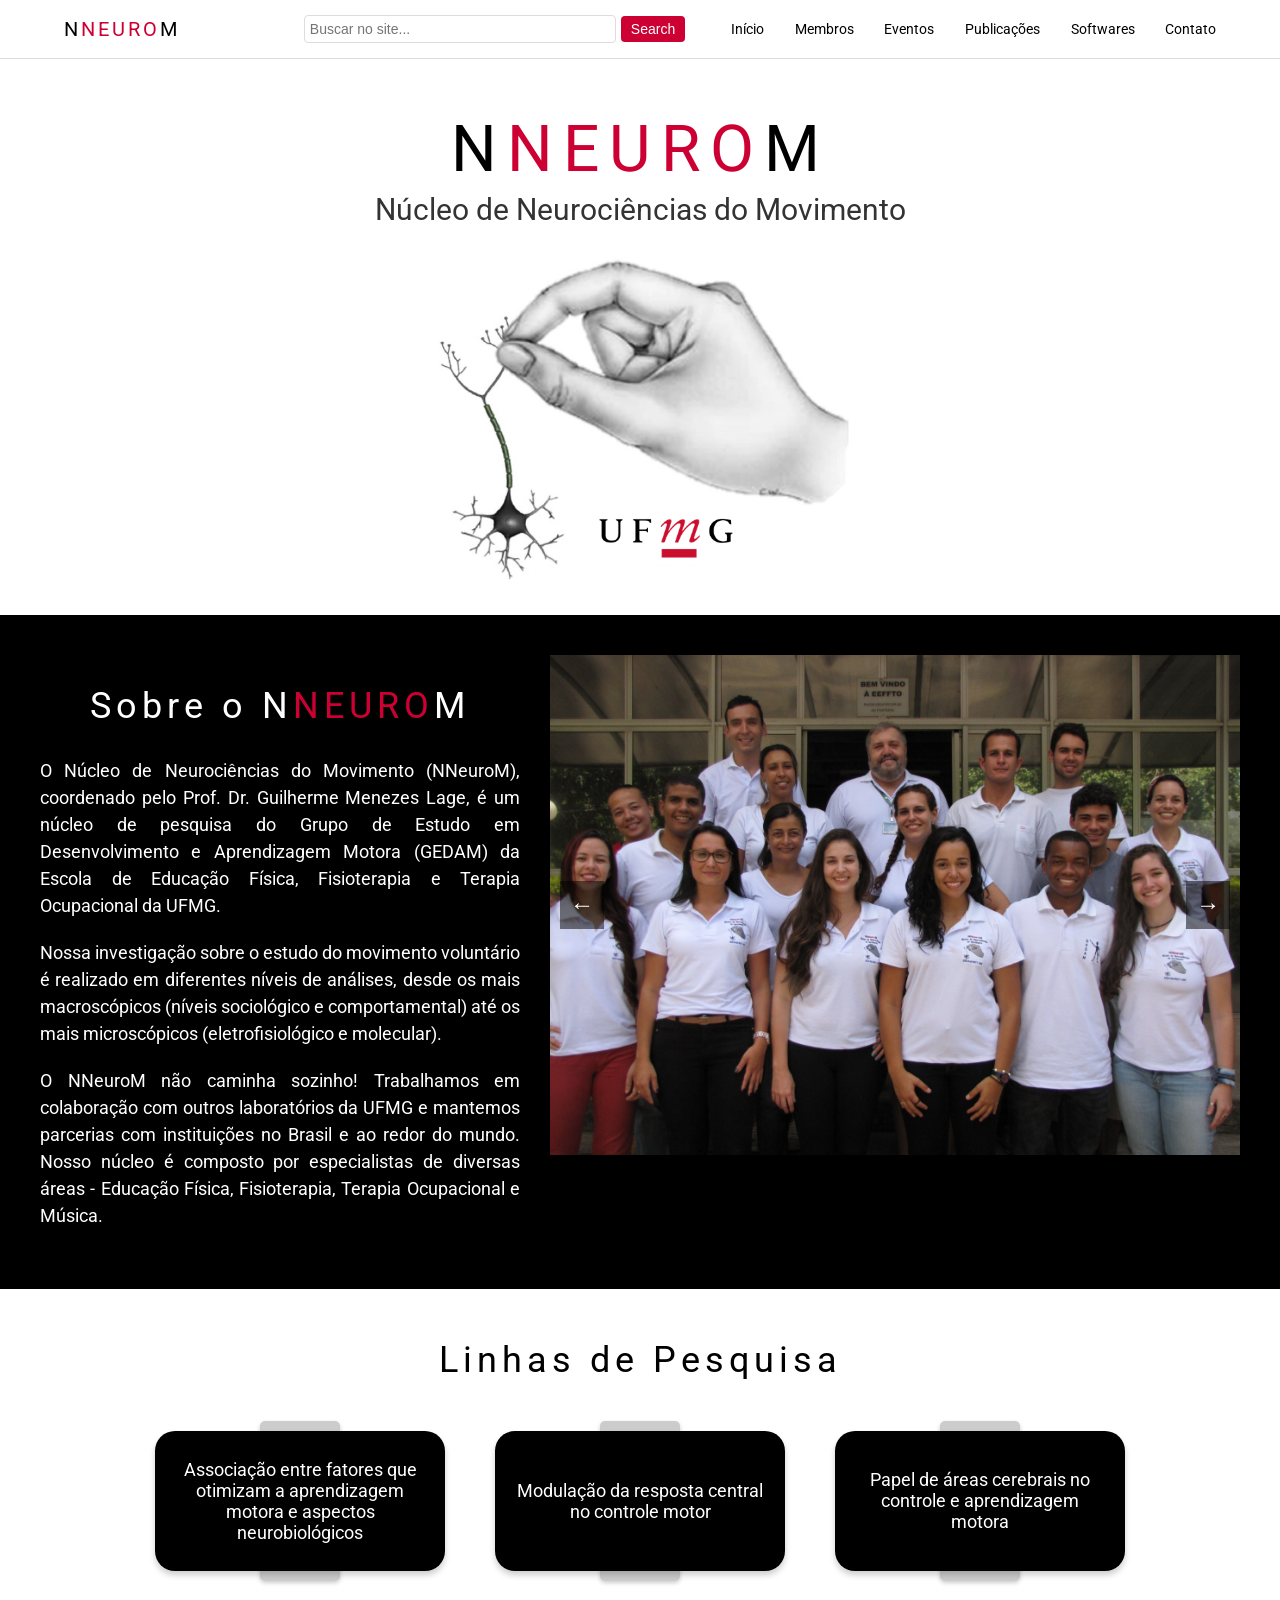
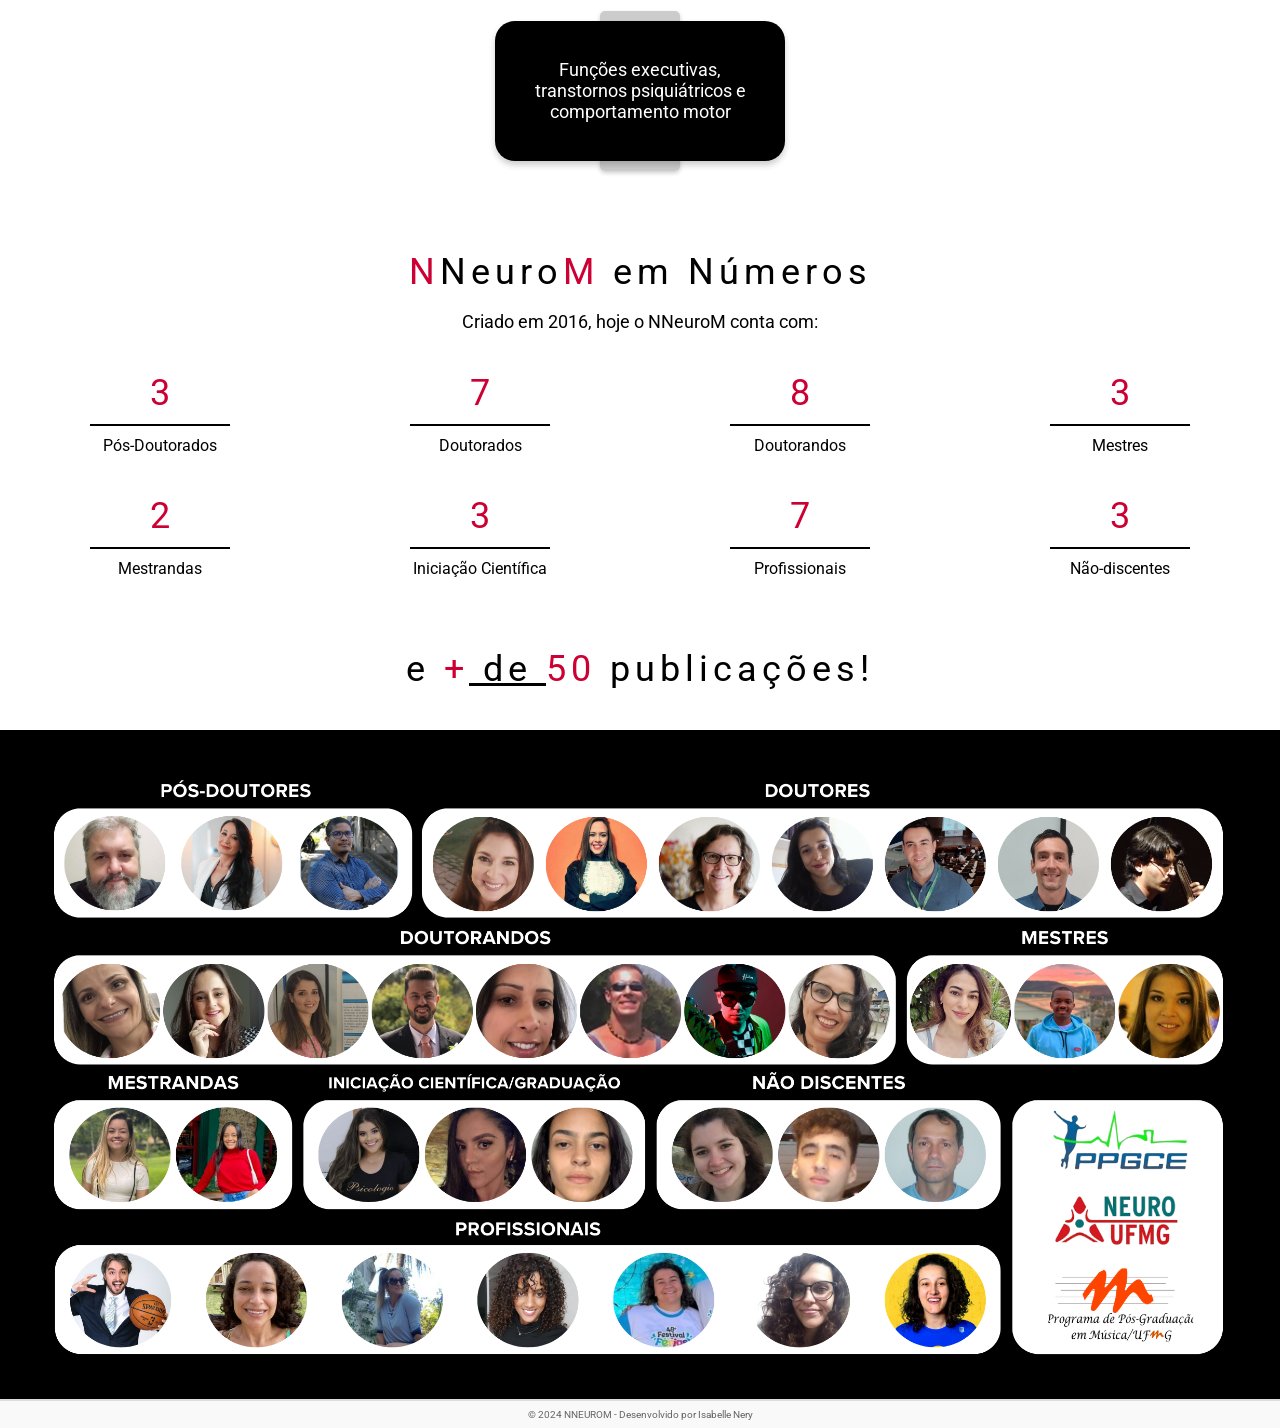
==== commit b2072405: "Update index.html" ====
--- a/index.html
+++ b/index.html
@@ -136,7 +136,7 @@
         </section>
 
         <section class="section-5">
-            <h1><span style="color: black; text-decoration: underline">e </span><span style="color: #CC0033;">+</span><span style="color: black;"> de </span><span style="color: #CC0033;">50</span><span style="color: black;"> publicações! </span></h1>
+            <h1><span style="color: black;">e </span><span style="color: #CC0033;">+</span><span style="color: black; text-decoration: underline; text-weigh: bold"> de </span><span style="color: #CC0033;">50</span><span style="color: black;"> publicações! </span></h1>
         </section>
         
         <section class="section-6">
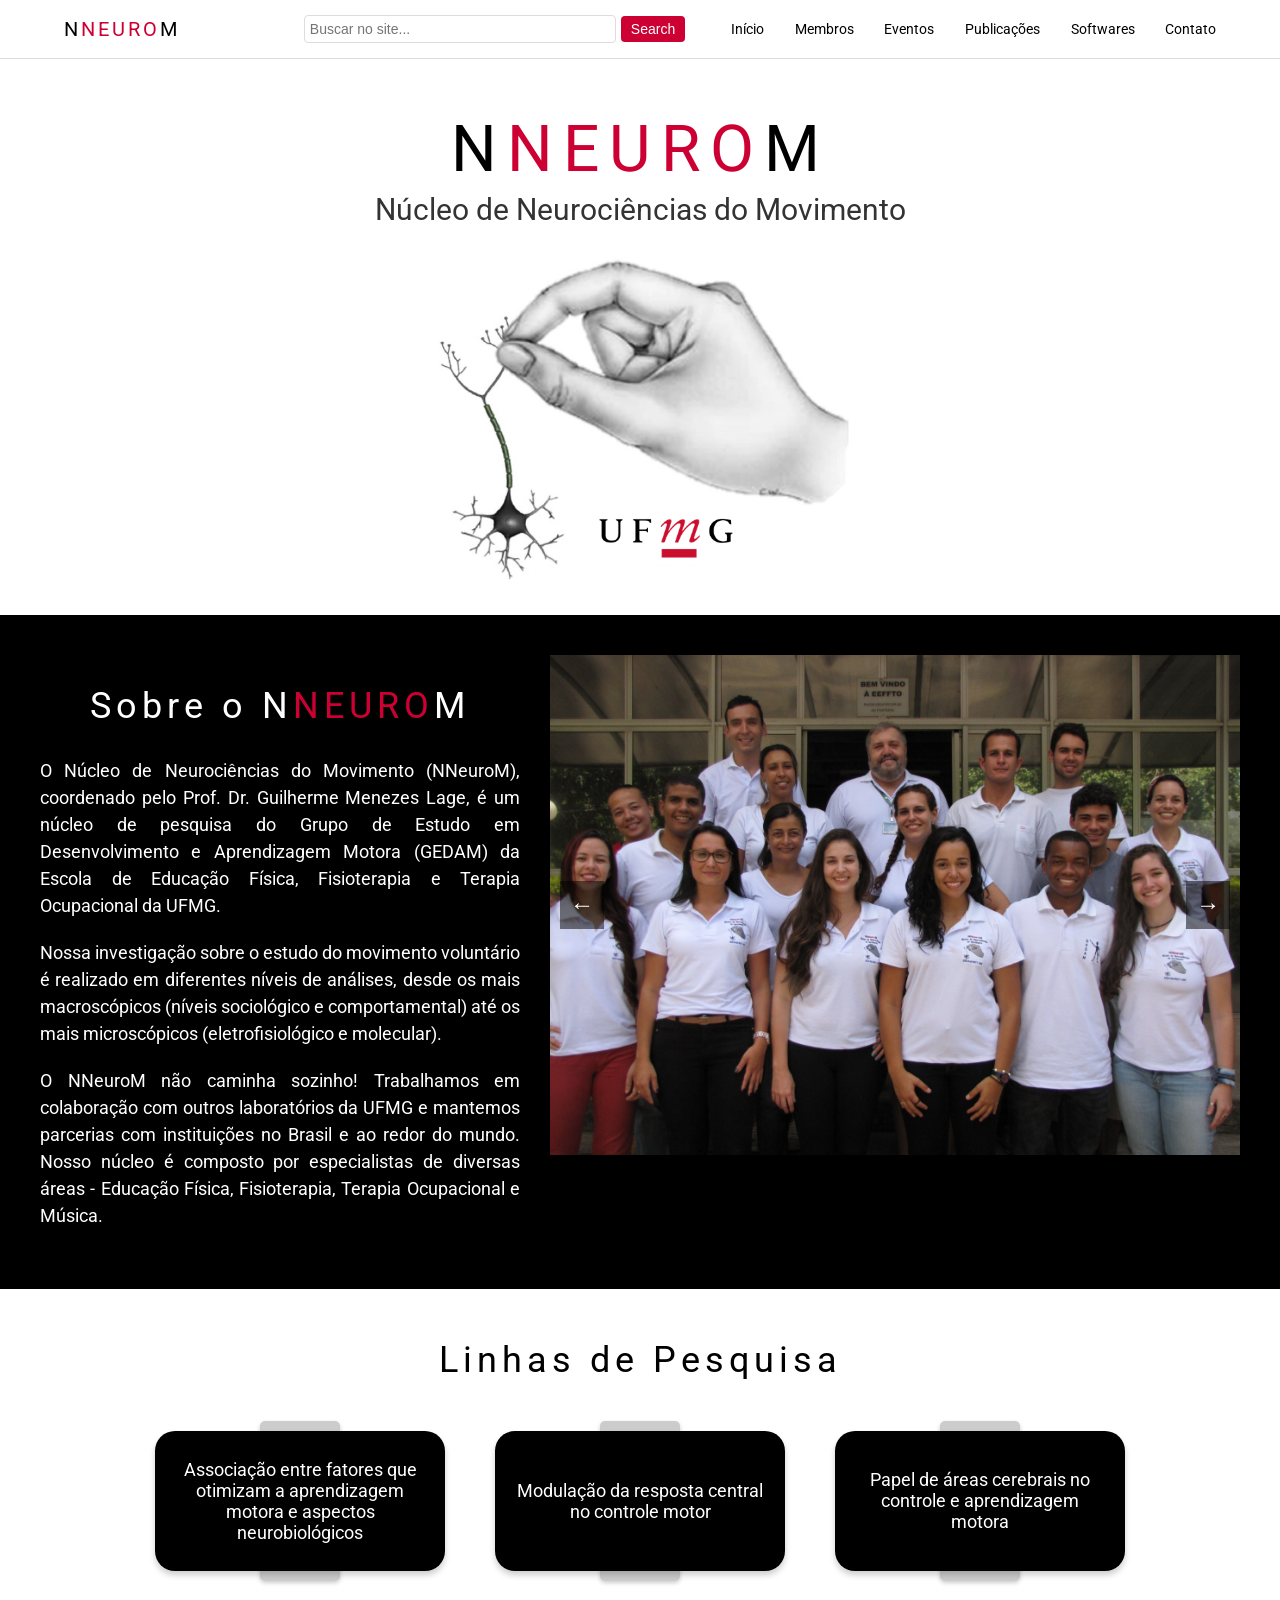
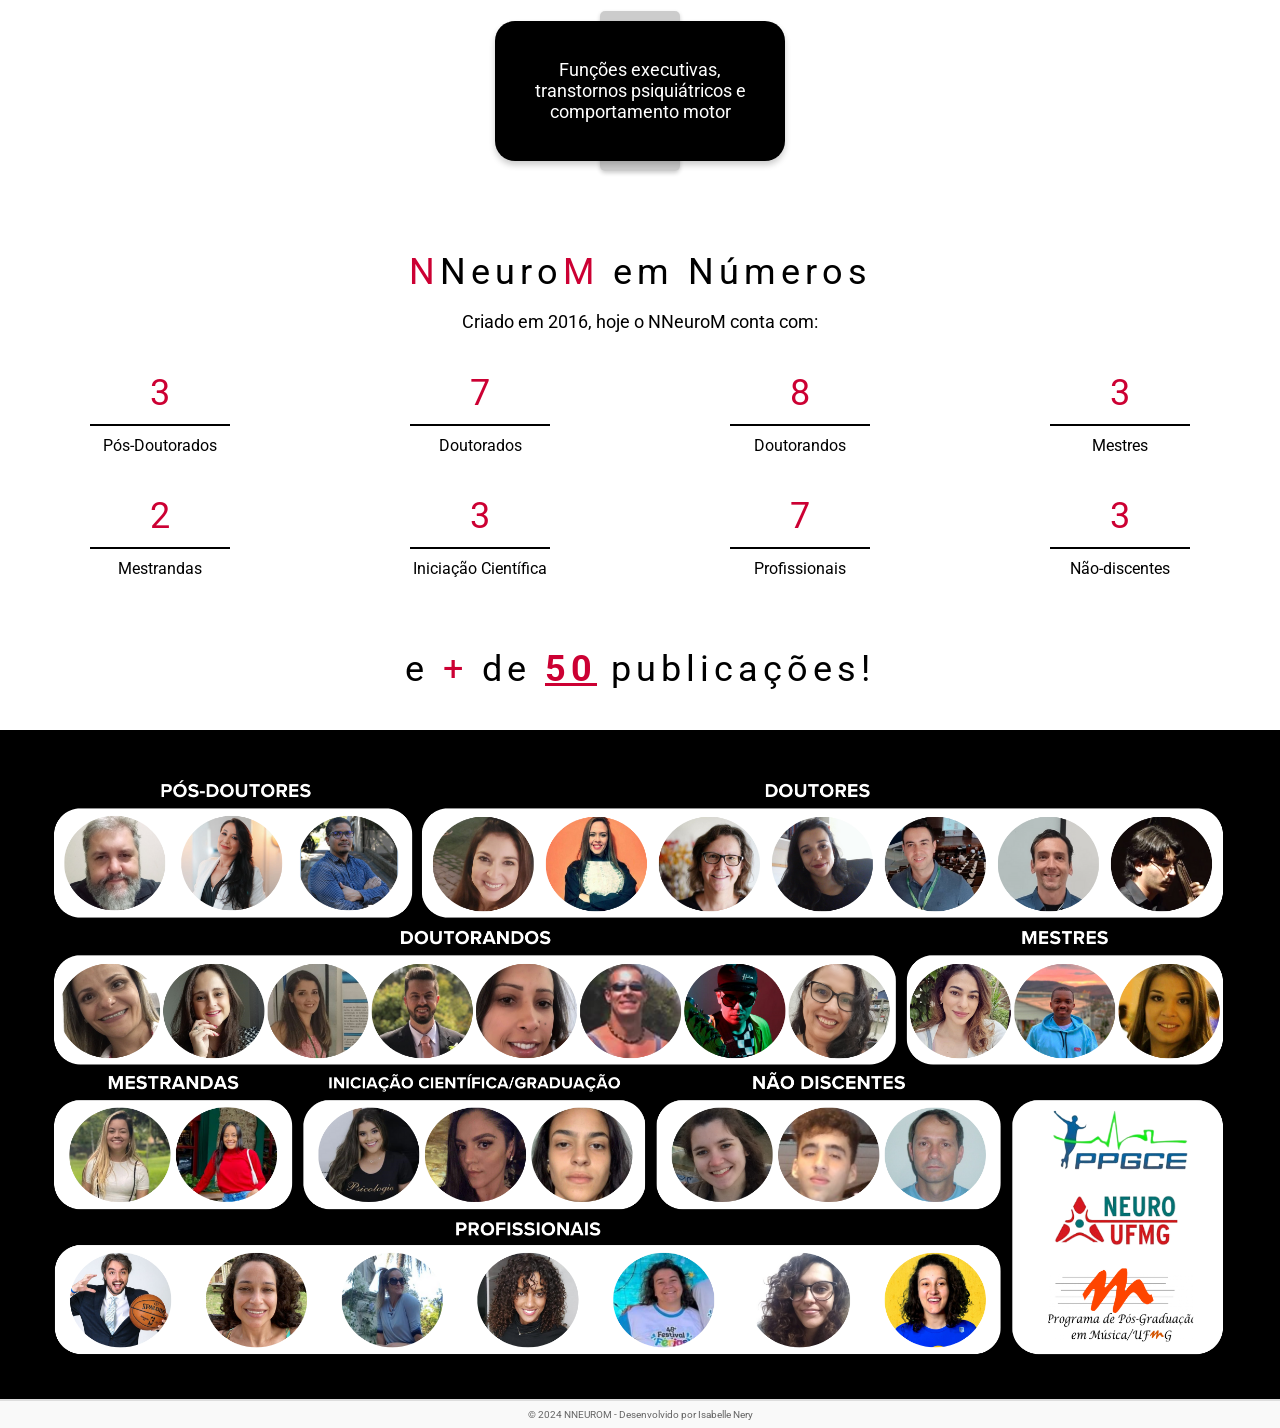
==== commit f4df5742: "Update index.html" ====
--- a/index.html
+++ b/index.html
@@ -136,7 +136,7 @@
         </section>
 
         <section class="section-5">
-            <h1><span style="color: black;">e </span><span style="color: #CC0033;">+</span><span style="color: black; text-decoration: underline; text-weigh: bold"> de </span><span style="color: #CC0033;">50</span><span style="color: black;"> publicações! </span></h1>
+            <h1><span style="color: black;">e </span><span style="color: #CC0033;">+</span><span style="color: black;"> de </span><span style="color: #CC0033; text-decoration: underline; font-weight: bold">50</span><span style="color: black;"> publicações! </span></h1>
         </section>
         
         <section class="section-6">
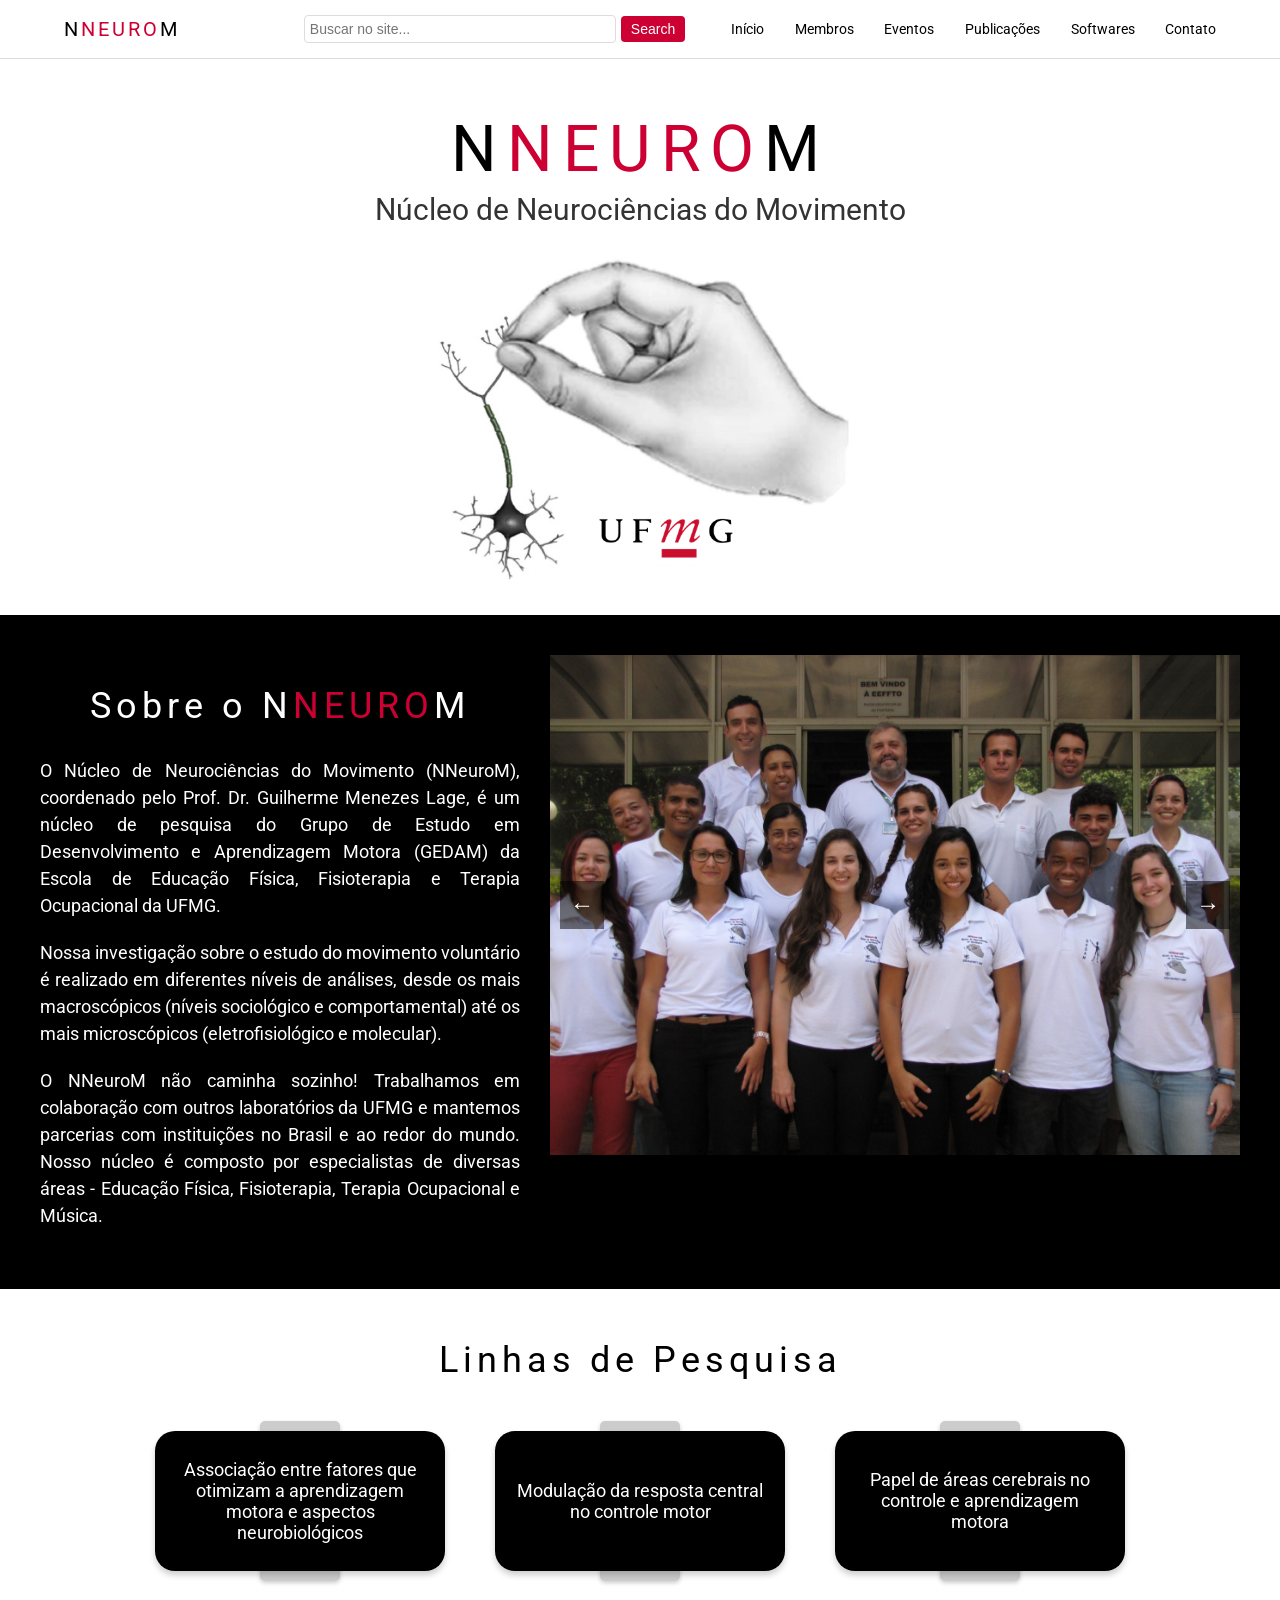
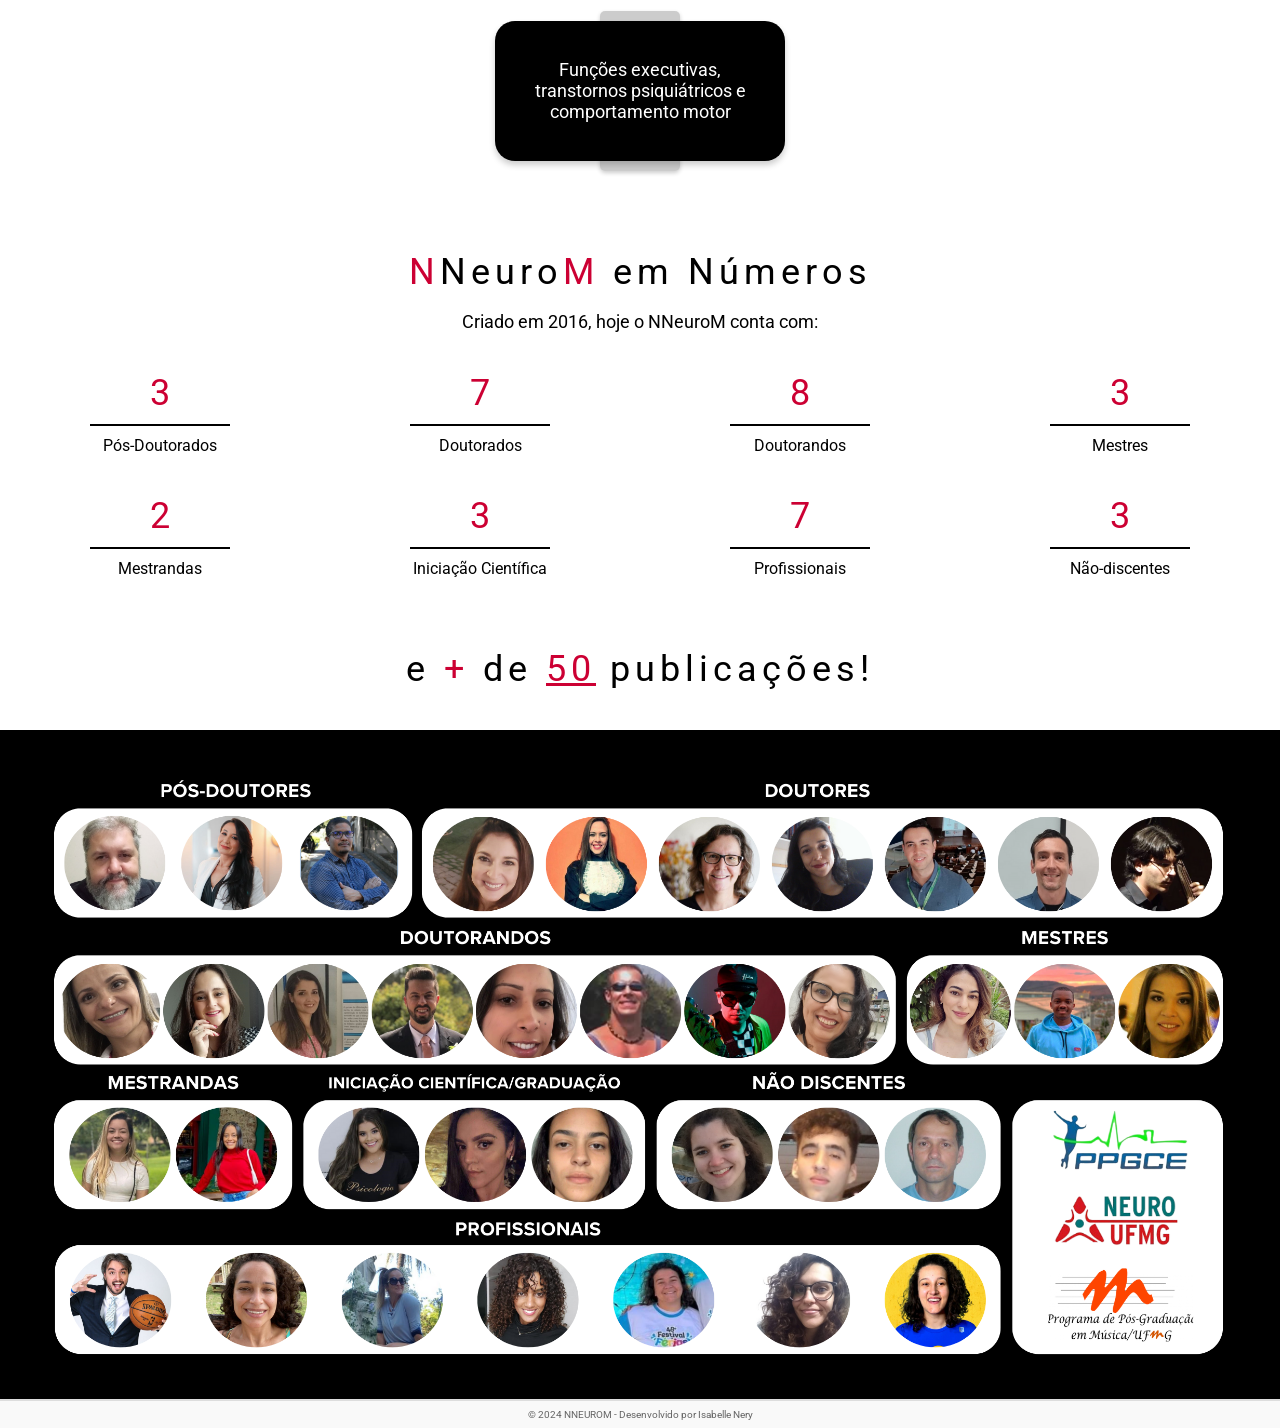
==== commit 24efd524: "Update index.html" ====
--- a/index.html
+++ b/index.html
@@ -136,7 +136,7 @@
         </section>
 
         <section class="section-5">
-            <h1><span style="color: black;">e </span><span style="color: #CC0033;">+</span><span style="color: black;"> de </span><span style="color: #CC0033; text-decoration: underline; font-weight: bold">50</span><span style="color: black;"> publicações! </span></h1>
+            <h1><span style="color: black;">e </span><span style="color: #CC0033;">+</span><span style="color: black;"> de </span><span style="color: #CC0033; text-decoration: underline;">50</span><span style="color: black;"> publicações! </span></h1>
         </section>
         
         <section class="section-6">
